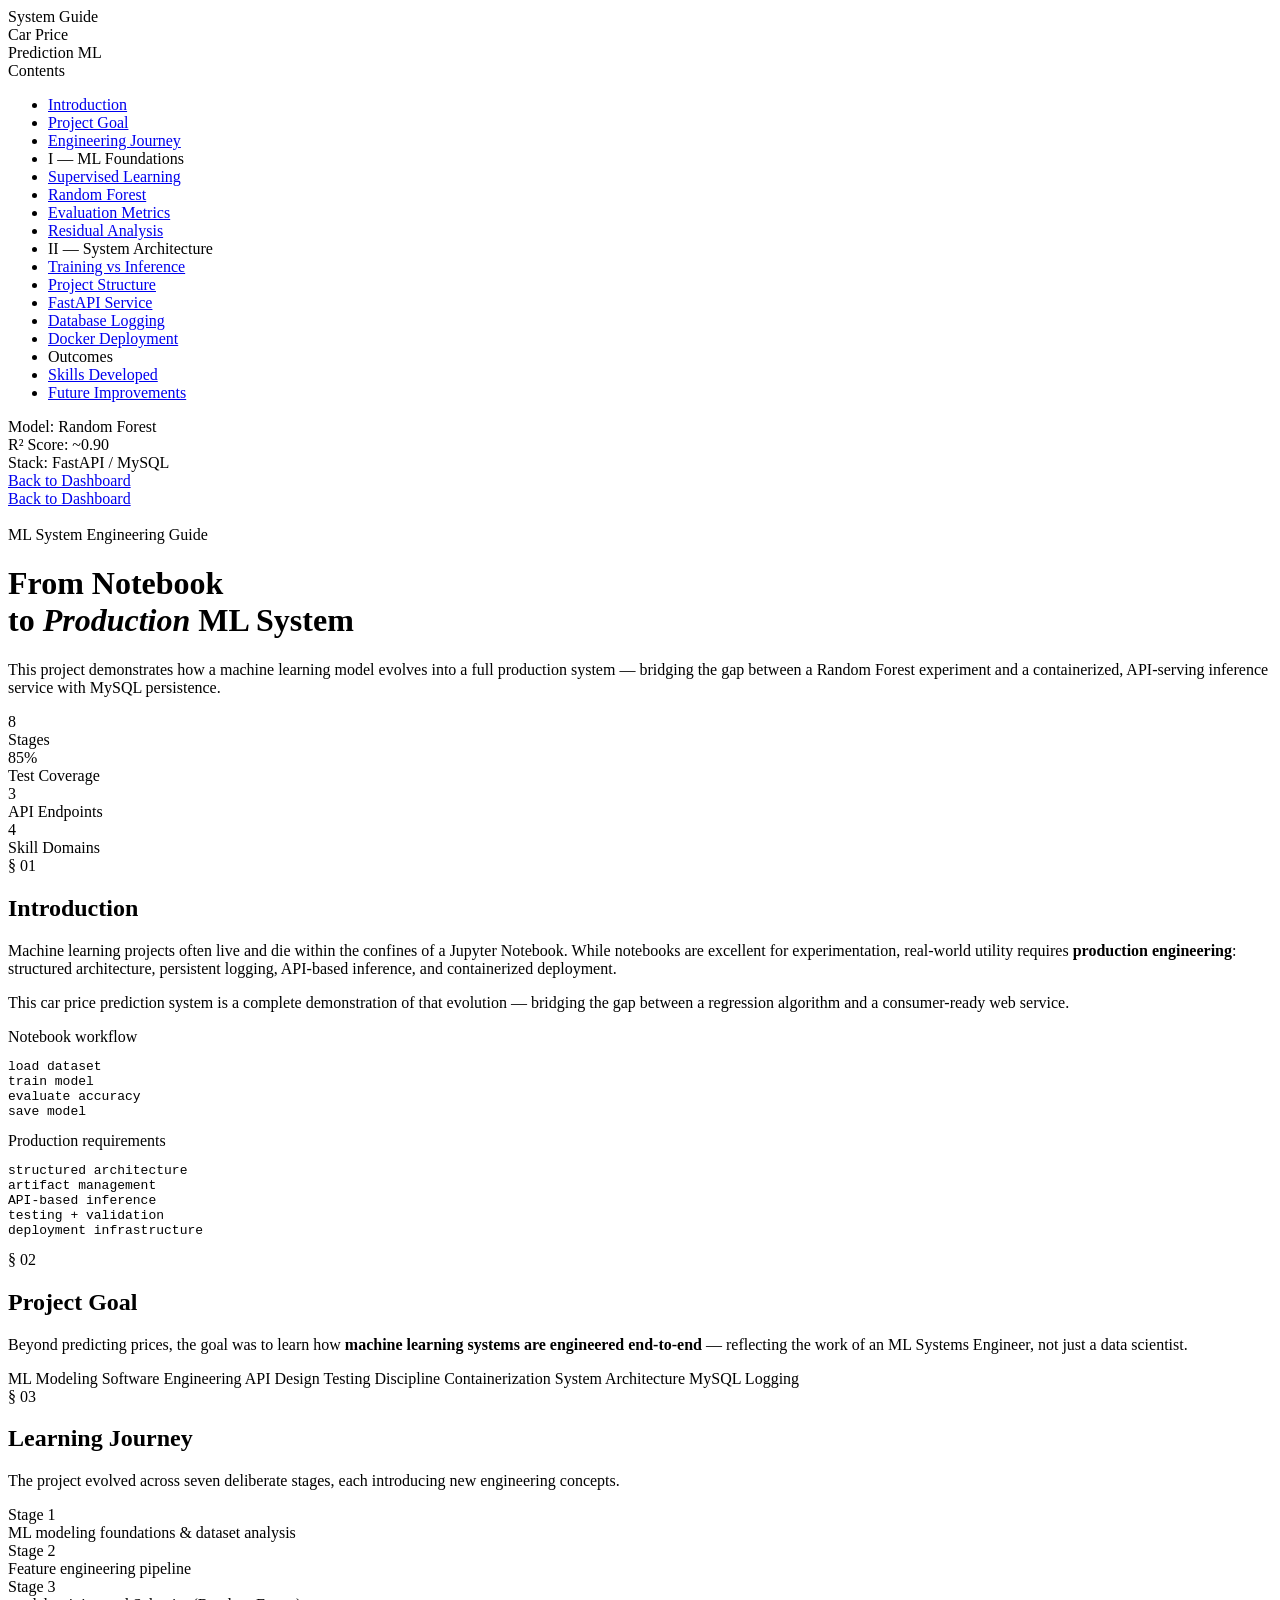
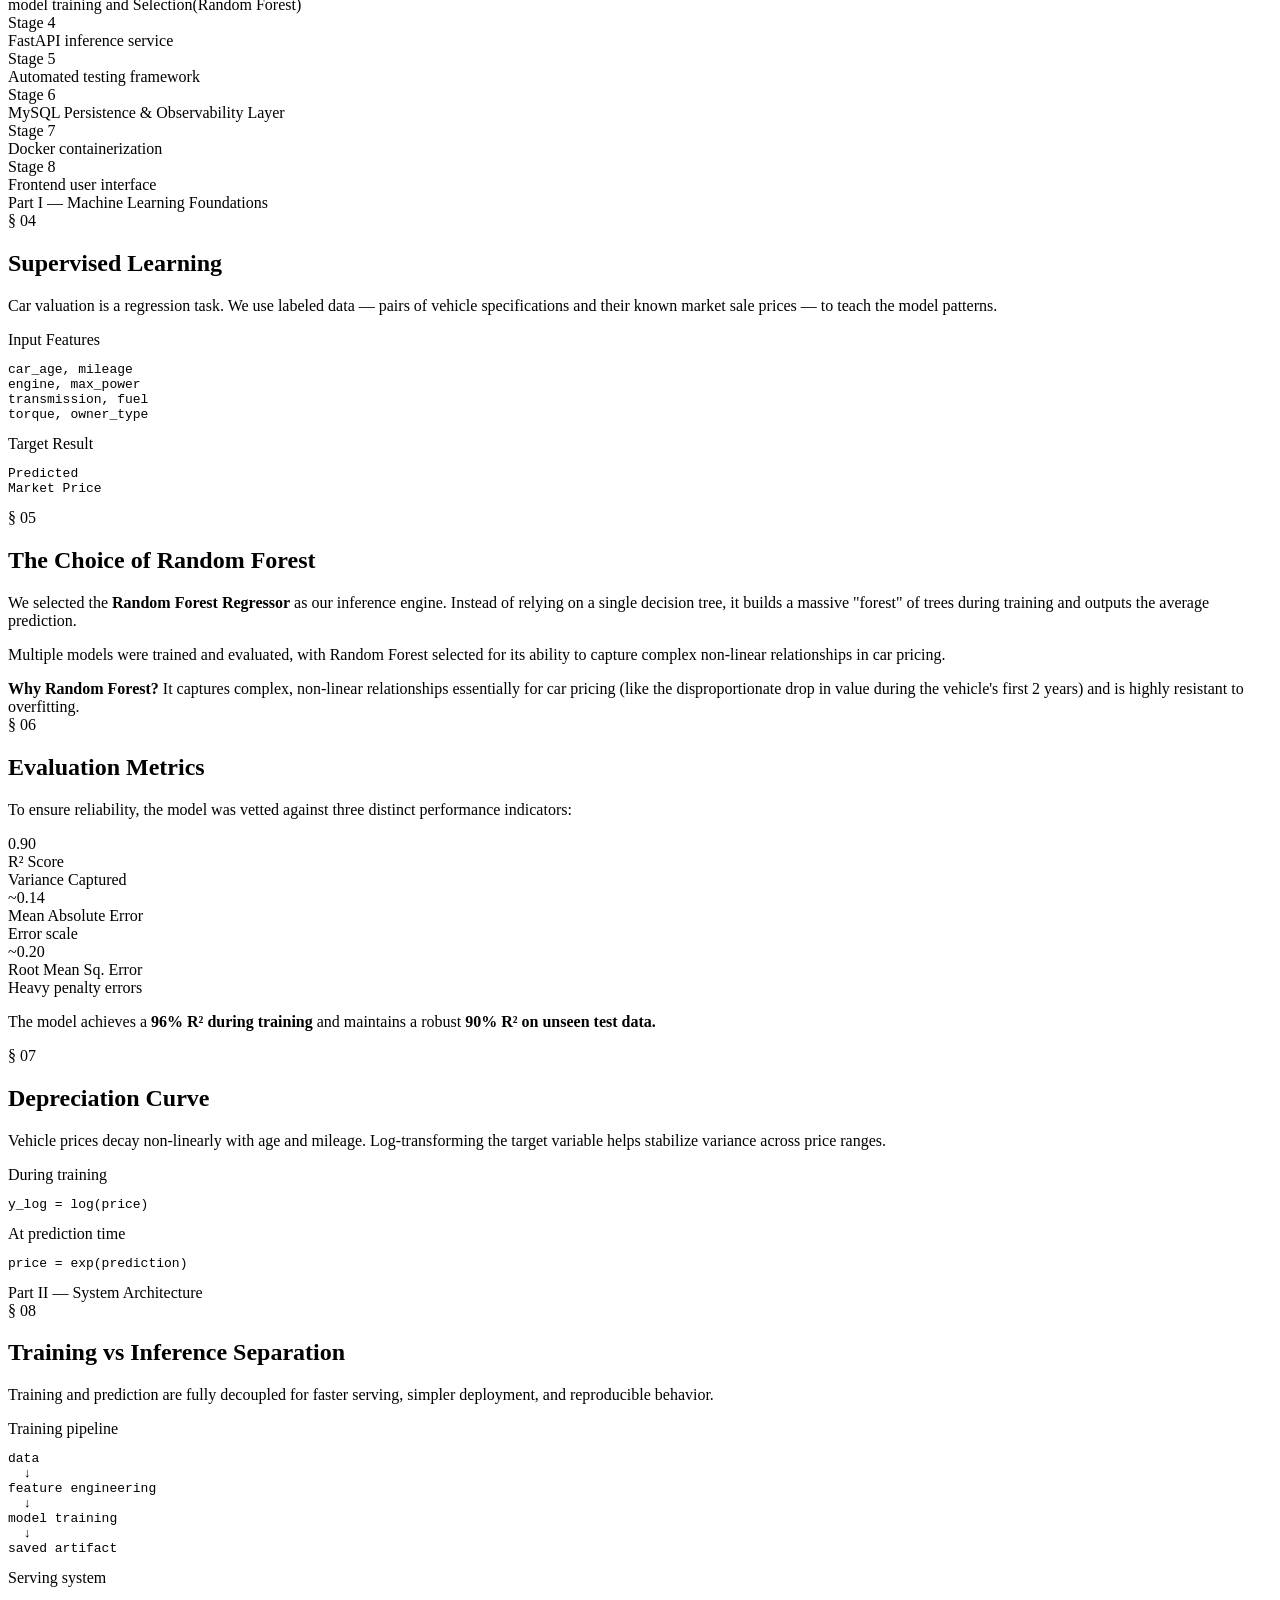
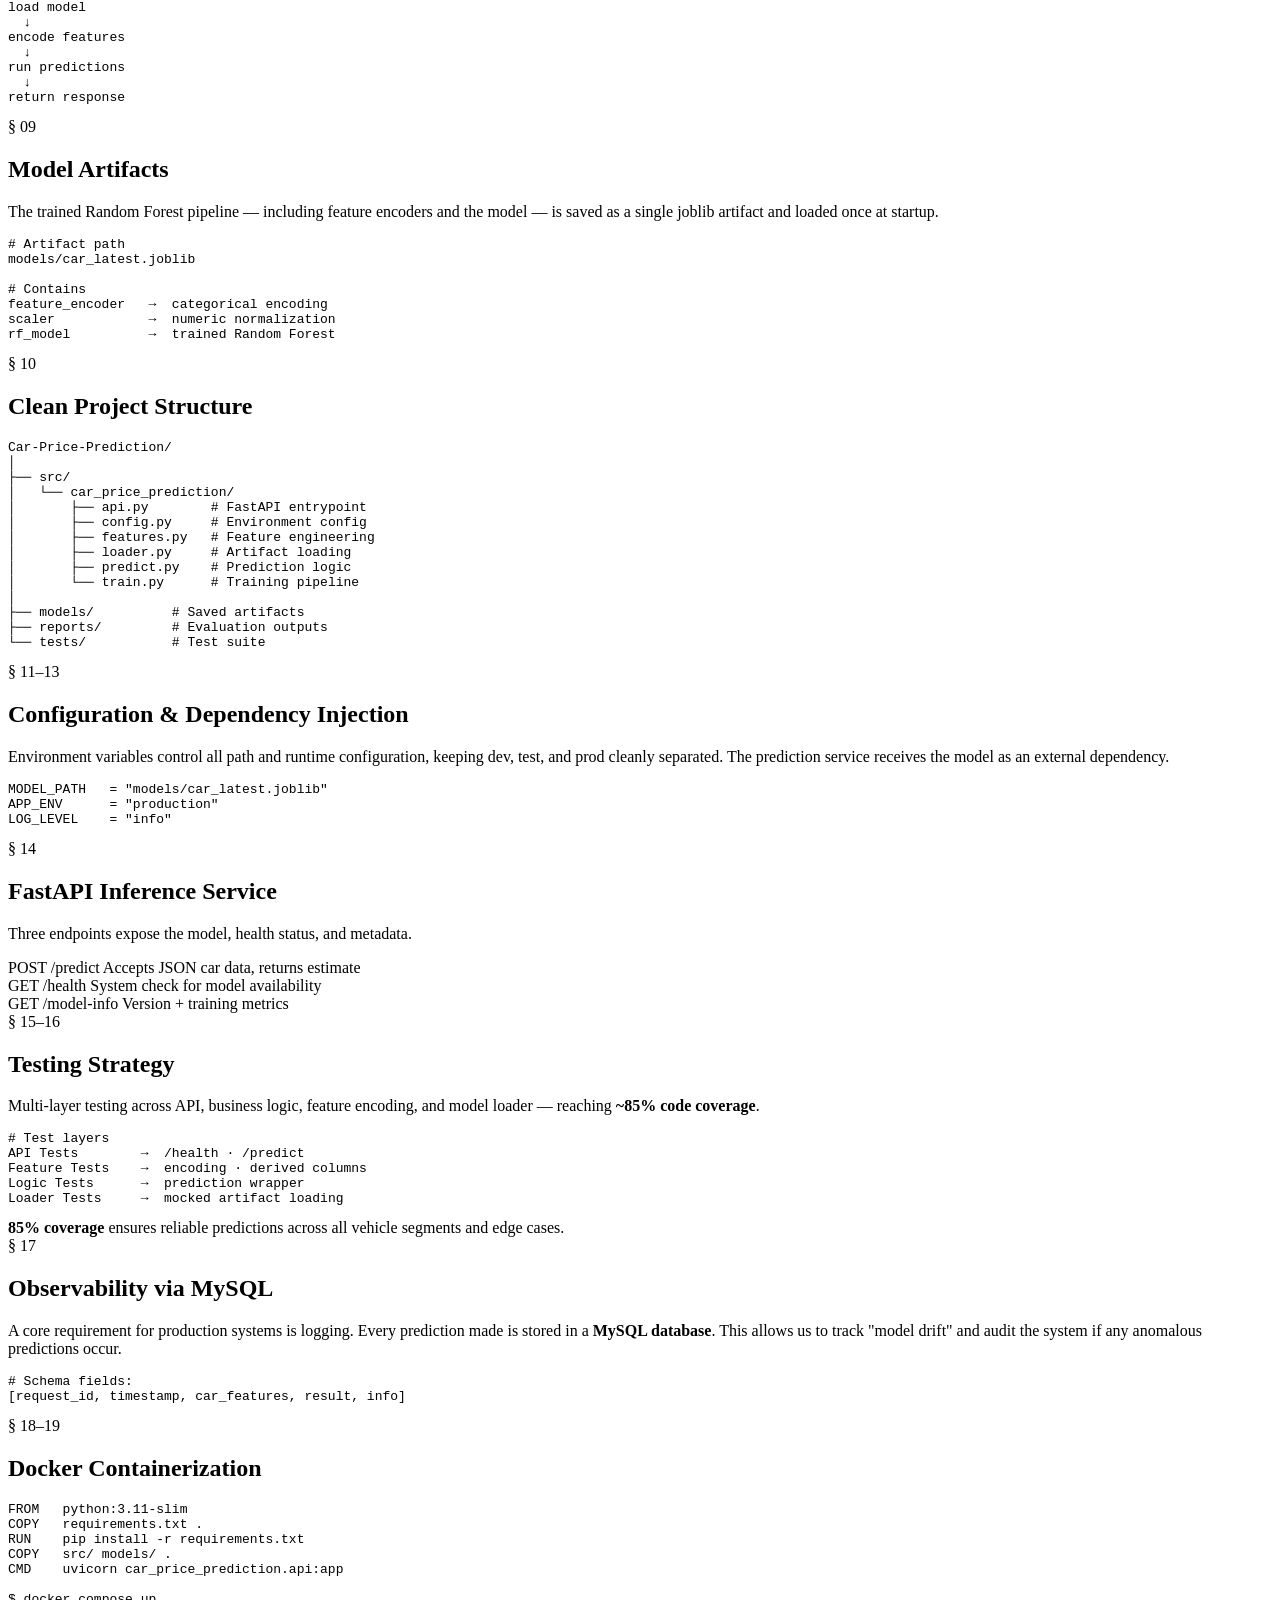
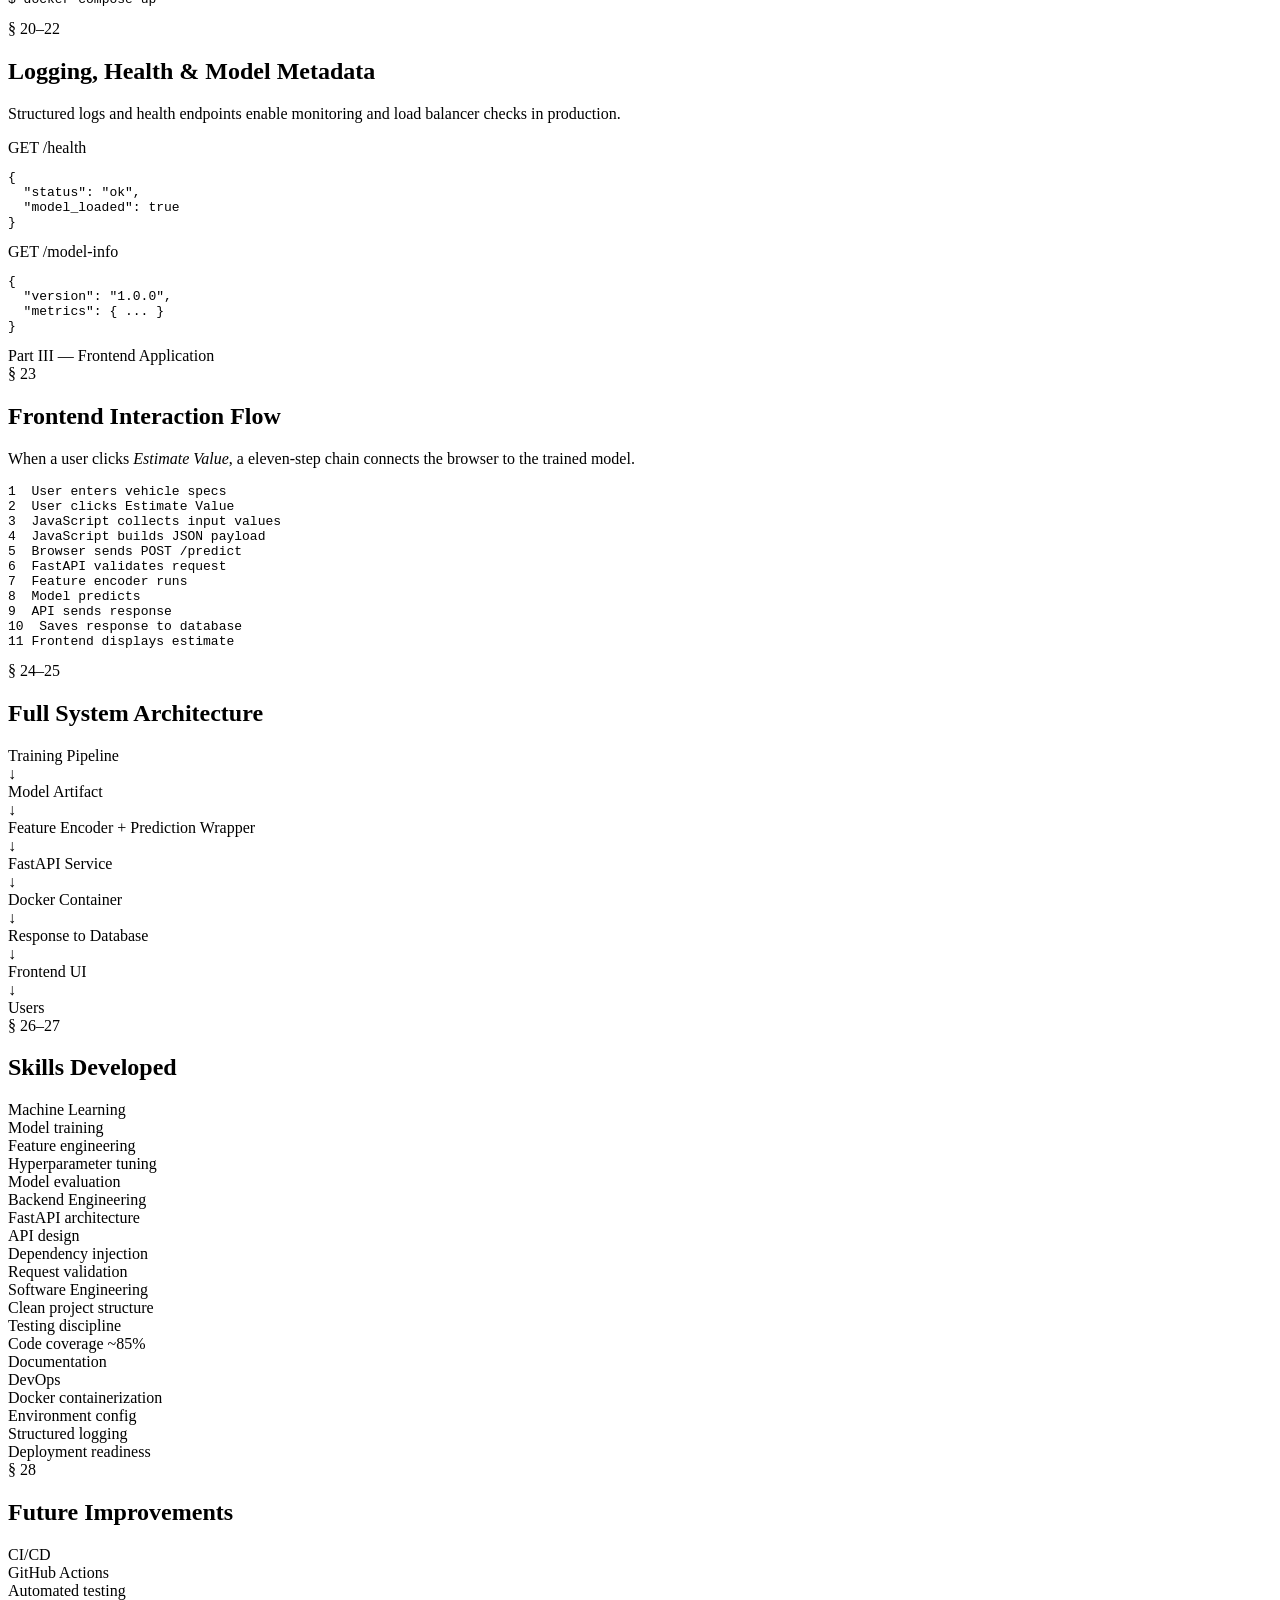
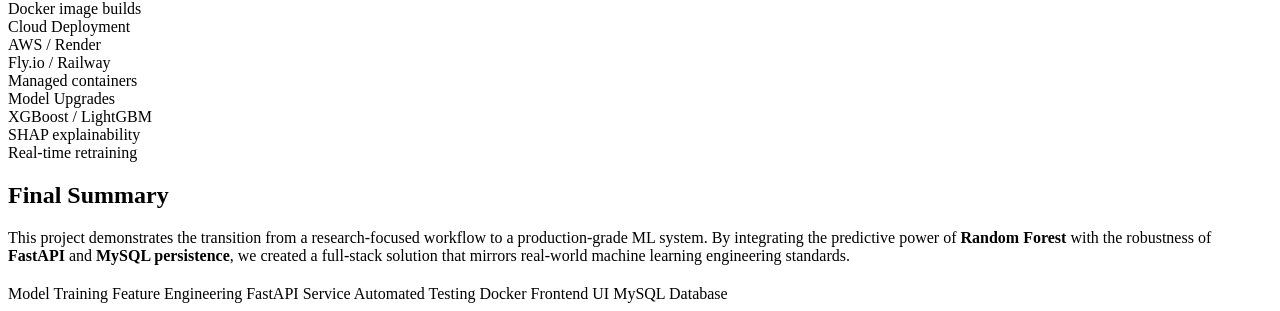
==== src/car_price_prediction/static/car-about.html @ 06eaf5ed "initial commit - production-ready ML system with FastAPI, Docker, and MySQL logging" ====
<!DOCTYPE html>
<html lang="en">

<head>
  <meta charset="UTF-8" />
  <meta name="viewport" content="width=device-width, initial-scale=1.0" />
  <title>About — Car Price Prediction ML System</title>
  <link
    href="https://fonts.googleapis.com/css2?family=Playfair+Display:ital,wght@0,700;0,900;1,700;1,900&family=DM+Mono:wght@400;500&family=Source+Serif+4:ital,wght@0,400;0,600;0,700;1,400&display=swap"
    rel="stylesheet" />
  <link rel="stylesheet" href="/static/car-about.css">
</head>

<body>

  <div class="layout">

    <!-- ── SIDEBAR ── -->
    <aside class="sidebar">
      <div class="sidebar-brand">
        <span class="sidebar-badge">System Guide</span>
        <div class="sidebar-title">Car Price<br>Prediction ML</div>
      </div>

      <nav>
        <div class="toc-label">Contents</div>
        <ul class="toc">
          <li><a href="#intro">Introduction</a></li>
          <li><a href="#goal">Project Goal</a></li>
          <li><a href="#journey">Engineering Journey</a></li>

          <li class="toc-section">
            <div class="toc-section-label">I — ML Foundations</div>
          </li>
          <li><a href="#supervised">Supervised Learning</a></li>
          <li><a href="#algorithm">Random Forest</a></li>
          <li><a href="#metrics">Evaluation Metrics</a></li>
          <li><a href="#residuals">Residual Analysis</a></li>

          <li class="toc-section">
            <div class="toc-section-label">II — System Architecture</div>
          </li>
          <li><a href="#separation">Training vs Inference</a></li>
          <li><a href="#structure">Project Structure</a></li>
          <li><a href="#api">FastAPI Service</a></li>
          <li><a href="#database">Database Logging</a></li>
          <li><a href="#docker">Docker Deployment</a></li>

          <li class="toc-section">
            <div class="toc-section-label">Outcomes</div>
          </li>
          <li><a href="#skills">Skills Developed</a></li>
          <li><a href="#future">Future Improvements</a></li>
        </ul>
      </nav>

      <div class="sidebar-meta">
        Model: <span>Random Forest</span><br>
        R² Score: <span>~0.90</span><br>
        Stack: <span>FastAPI / MySQL</span>
      </div>

      <a class="back-link" href="/">Back to Dashboard</a>
    </aside>

  <!-- ── MAIN ── -->
  <main>

    <!-- Hero -->
    <div class="hero">
      <div><a class="back-link" href="/">Back to Dashboard</a></div><br>
      <div class="hero-eyebrow">ML System Engineering Guide</div>
      <h1 class="hero-h1">
        From Notebook<br>to <em>Production</em> ML System
      </h1>
      <p class="hero-desc">
         This project demonstrates how a machine learning model evolves into a full production system —
          bridging the gap between a Random Forest experiment and a containerized,
          API-serving inference service with MySQL persistence.
      </p>
      <div class="hero-stats">
        <div class="stat"><div class="stat-num">8</div><div class="stat-label">Stages</div></div>
        <div class="stat"><div class="stat-num">85%</div><div class="stat-label">Test Coverage</div></div>
        <div class="stat"><div class="stat-num">3</div><div class="stat-label">API Endpoints</div></div>
        <div class="stat"><div class="stat-num">4</div><div class="stat-label">Skill Domains</div></div>
      </div>
    </div>

    <!-- INTRO -->
    <div class="doc-section" id="intro">
      <div class="section-num">§ 01</div>
      <h2>Introduction</h2>
     <p>
          Machine learning projects often live and die within the confines of a Jupyter Notebook.
          While notebooks are excellent for experimentation, real-world utility requires
          <strong>production engineering</strong>: structured architecture, persistent logging,
          API-based inference, and containerized deployment.
        </p>
        <p>
          This car price prediction system is a complete demonstration of that evolution —
          bridging the gap between a regression algorithm and a consumer-ready web service.
        </p>
      <div class="code-pair">
        <div>
          <div class="code-label">Notebook workflow</div>
          <div class="code-block"><pre>
load dataset
train model
evaluate accuracy
save model</pre></div>
        </div>
        <div>
          <div class="code-label">Production requirements</div>
          <div class="code-block"><pre>
structured architecture
artifact management
API-based inference
testing + validation
deployment infrastructure</pre></div>
        </div>
      </div>
    </div>

    <!-- GOAL -->
    <div class="doc-section" id="goal">
      <div class="section-num">§ 02</div>
      <h2>Project Goal</h2>
      <p>
        Beyond predicting prices, the goal was to learn how
        <strong style="color:var(--navy)">machine learning systems are engineered end-to-end</strong> —
        reflecting the work of an ML Systems Engineer, not just a data scientist.
      </p>
      <div class="pill-list">
        <span class="pill navy">ML Modeling</span>
        <span class="pill forest">Software Engineering</span>
        <span class="pill gold">API Design</span>
        <span class="pill">Testing Discipline</span>
        <span class="pill rust">Containerization</span>
        <span class="pill forest">System Architecture</span>
        <span class="pill gold">MySQL Logging</span>

      </div>
    </div>

    <!-- JOURNEY -->
    <div class="doc-section" id="journey">
      <div class="section-num">§ 03</div>
      <h2>Learning Journey</h2>
      <p>The project evolved across seven deliberate stages, each introducing new engineering concepts.</p>
      <div class="journey">
        <div class="journey-item">
          <div class="journey-line"><div class="journey-dot"></div><div class="journey-connector"></div></div>
          <div class="journey-content"><div class="journey-stage">Stage 1</div><div class="journey-text">ML modeling foundations &amp; dataset analysis</div></div>
        </div>
        <div class="journey-item">
          <div class="journey-line"><div class="journey-dot"></div><div class="journey-connector"></div></div>
          <div class="journey-content"><div class="journey-stage">Stage 2</div><div class="journey-text">Feature engineering pipeline</div></div>
        </div>
        <div class="journey-item">
          <div class="journey-line"><div class="journey-dot"></div><div class="journey-connector"></div></div>
          <div class="journey-content"><div class="journey-stage">Stage 3</div><div class="journey-text">model training and Selection(Random Forest)</div></div>
        </div>
        <div class="journey-item">
          <div class="journey-line"><div class="journey-dot"></div><div class="journey-connector"></div></div>
          <div class="journey-content"><div class="journey-stage">Stage 4</div><div class="journey-text">FastAPI inference service</div></div>
        </div>
        <div class="journey-item">
          <div class="journey-line"><div class="journey-dot"></div><div class="journey-connector"></div></div>
          <div class="journey-content"><div class="journey-stage">Stage 5</div><div class="journey-text">Automated testing framework</div></div>
        </div>
        <div class="journey-item">
          <div class="journey-line"><div class="journey-dot"></div><div class="journey-connector"></div></div>
          <div class="journey-content"><div class="journey-stage">Stage 6</div><div class="journey-text">MySQL Persistence & Observability Layer</div></div>
        </div>
        <div class="journey-item">
          <div class="journey-line"><div class="journey-dot"></div><div class="journey-connector"></div></div>
          <div class="journey-content"><div class="journey-stage">Stage 7</div><div class="journey-text">Docker containerization</div></div>
        </div>
        <div class="journey-item">
          <div class="journey-line"><div class="journey-dot"></div></div>
          <div class="journey-content"><div class="journey-stage">Stage 8</div><div class="journey-text">Frontend user interface</div></div>
        </div>
      </div>
    </div>

    <!-- PART I -->
    <div class="part-divider">
      <div class="part-divider-line"></div>
      <div class="part-divider-text">Part I — Machine Learning Foundations</div>
      <div class="part-divider-line"></div>
    </div>

      <!-- SUPERVISED LEARNING -->
      <div class="doc-section" id="supervised">
        <div class="section-num">§ 04</div>
        <h2>Supervised Learning</h2>
        <p>
          Car valuation is a regression task. We use labeled data — pairs of vehicle
          specifications and their known market sale prices — to teach the model patterns.
        </p>
        <div class="code-pair">
          <div>
            <div class="code-label">Input Features</div>
            <div class="code-block">
              <pre>car_age, mileage
engine, max_power
transmission, fuel
torque, owner_type</pre>
            </div>
          </div>
          <div>
            <div class="code-label">Target Result</div>
            <div class="code-block">
              <pre>
Predicted
Market Price</pre>
            </div>
          </div>
        </div>
      </div>

    <!-- ALGORITHM -->
      <div class="doc-section" id="algorithm">
        <div class="section-num">§ 05</div>
        <h2>The Choice of Random Forest</h2>
        <p>
          We selected the <strong>Random Forest Regressor</strong> as our inference engine.
          Instead of relying on a single decision tree, it builds a massive "forest" of trees
          during training and outputs the average prediction.
        </p>
         <p>
        Multiple models were trained and evaluated, with Random Forest selected for its ability
        to capture complex non-linear relationships in car pricing.
      </p>
        <div class="callout">
          <strong>Why Random Forest?</strong> It captures complex, non-linear relationships essentially
          for car pricing (like the disproportionate drop in value during the vehicle's first 2 years)
          and is highly resistant to overfitting.
        </div>
      </div>

 
    

     <!-- EVALUATION METRICS -->
      <div class="doc-section" id="metrics">
        <div class="section-num">§ 06</div>
        <h2>Evaluation Metrics</h2>
        <p>To ensure reliability, the model was vetted against three distinct performance indicators:</p>
        <div class="metric-row">
          <div class="metric-card">
            <div class="metric-card-val">0.90</div>
            <div class="metric-card-label">R² Score<br><span style="color:var(--faint)">Variance Captured</span></div>
          </div>
          <div class="metric-card">
            <div class="metric-card-val">~0.14 </div>
            <div class="metric-card-label">Mean Absolute Error<br><span style="color:var(--faint)">Error scale</span>
            </div>
          </div>
          <div class="metric-card">
            <div class="metric-card-val">~0.20 </div>
            <div class="metric-card-label">Root Mean Sq. Error<br><span style="color:var(--faint)">Heavy penalty
                errors</span></div>
          </div>
        </div>
        <p>The model achieves a <strong>96% R² during training</strong> and maintains a robust <strong>90% R² on unseen
            test data.</strong></p>
      </div>


    <!-- DEPRECIATION -->
    <div class="doc-section" id="depreciation">
      <div class="section-num">§ 07</div>
      <h2>Depreciation Curve</h2>
      <p>Vehicle prices decay non-linearly with age and mileage. Log-transforming the target variable helps stabilize variance across price ranges.</p>
      <div class="code-pair">
        <div>
          <div class="code-label">During training</div>
          <div class="code-block"><pre>y_log = log(price)</pre></div>
        </div>
        <div>
          <div class="code-label">At prediction time</div>
          <div class="code-block"><pre>price = exp(prediction)</pre></div>
        </div>
      </div>
    </div>



    <!-- PART II -->
    <div class="part-divider">
      <div class="part-divider-line"></div>
      <div class="part-divider-text">Part II — System Architecture</div>
      <div class="part-divider-line"></div>
    </div>

    <!-- SEPARATION -->
    <div class="doc-section" id="separation">
      <div class="section-num">§ 08</div>
      <h2>Training vs Inference Separation</h2>
      <p>Training and prediction are fully decoupled for faster serving, simpler deployment, and reproducible behavior.</p>
      <div class="code-pair">
        <div>
          <div class="code-label">Training pipeline</div>
          <div class="code-block"><pre>data
  ↓
feature engineering
  ↓
model training
  ↓
saved artifact</pre></div>
        </div>
        <div>
          <div class="code-label">Serving system</div>
          <div class="code-block"><pre>load model
  ↓
encode features
  ↓
run predictions
  ↓
return response</pre></div>
        </div>
      </div>
    </div>

    <!-- ARTIFACTS -->
    <div class="doc-section" id="artifacts">
      <div class="section-num">§ 09</div>
      <h2>Model Artifacts</h2>
      <p>The trained Random Forest pipeline — including feature encoders and the model — is saved as a single joblib artifact and loaded once at startup.</p>
      <div class="code-block"><pre>
<span class="c-cmt"># Artifact path</span>
<span class="c-str">models/car_latest.joblib</span>

<span class="c-cmt"># Contains</span>
<span class="c-val">feature_encoder</span>   →  categorical encoding
<span class="c-val">scaler</span>            →  numeric normalization
<span class="c-val">rf_model</span>          →  trained Random Forest</pre></div>
    </div>

    <!-- STRUCTURE -->
    <div class="doc-section" id="structure">
      <div class="section-num">§ 10</div>
      <h2>Clean Project Structure</h2>
      <div class="code-block"><pre>
<span class="c-str">Car-Price-Prediction/</span>
│
├── <span class="c-key">src/</span>
│   └── <span class="c-key">car_price_prediction/</span>
│       ├── <span class="c-val">api.py</span>        <span class="c-cmt"># FastAPI entrypoint</span>
│       ├── <span class="c-val">config.py</span>     <span class="c-cmt"># Environment config</span>
│       ├── <span class="c-val">features.py</span>   <span class="c-cmt"># Feature engineering</span>
│       ├── <span class="c-val">loader.py</span>     <span class="c-cmt"># Artifact loading</span>
│       ├── <span class="c-val">predict.py</span>    <span class="c-cmt"># Prediction logic</span>
│       └── <span class="c-val">train.py</span>      <span class="c-cmt"># Training pipeline</span>
│
├── <span class="c-key">models/</span>          <span class="c-cmt"># Saved artifacts</span>
├── <span class="c-key">reports/</span>         <span class="c-cmt"># Evaluation outputs</span>
└── <span class="c-key">tests/</span>           <span class="c-cmt"># Test suite</span></pre></div>
    </div>

    <!-- CONFIG -->
    <div class="doc-section" id="config">
      <div class="section-num">§ 11–13</div>
      <h2>Configuration & Dependency Injection</h2>
      <p>Environment variables control all path and runtime configuration, keeping dev, test, and prod cleanly separated. The prediction service receives the model as an external dependency.</p>
      <div class="code-block"><pre>
<span class="c-key">MODEL_PATH</span>   <span class="c-sym">=</span> <span class="c-str">"models/car_latest.joblib"</span>
<span class="c-key">APP_ENV</span>      <span class="c-sym">=</span> <span class="c-str">"production"</span>
<span class="c-key">LOG_LEVEL</span>    <span class="c-sym">=</span> <span class="c-str">"info"</span></pre></div>
    </div>

     <!-- API SERVICE -->
      <div class="doc-section" id="api">
        <div class="section-num">§ 14</div>
        <h2>FastAPI Inference Service</h2>
        <p>Three endpoints expose the model, health status, and metadata.</p>
        <div class="endpoint-list">
          <div class="endpoint">
            <span class="method post">POST</span>
            <span class="endpoint-path">/predict</span>
            <span class="endpoint-desc">Accepts JSON car data, returns estimate</span>
          </div>
          <div class="endpoint">
            <span class="method get">GET</span>
            <span class="endpoint-path">/health</span>
            <span class="endpoint-desc">System check for model availability</span>
          </div>
          <div class="endpoint">
            <span class="method get">GET</span>
            <span class="endpoint-path">/model-info</span>
            <span class="endpoint-desc">Version + training metrics</span>
          </div>
        </div>
      </div>

    <!-- TESTING -->
    <div class="doc-section" id="testing">
      <div class="section-num">§ 15–16</div>
      <h2>Testing Strategy</h2>
      <p>Multi-layer testing across API, business logic, feature encoding, and model loader — reaching <strong style="color:var(--navy)">~85% code coverage</strong>.</p>
      <div class="code-block"><pre>
<span class="c-cmt"># Test layers</span>
<span class="c-val">API Tests</span>        <span class="c-sym">→</span>  /health · /predict
<span class="c-val">Feature Tests</span>    <span class="c-sym">→</span>  encoding · derived columns
<span class="c-val">Logic Tests</span>      <span class="c-sym">→</span>  prediction wrapper
<span class="c-val">Loader Tests</span>     <span class="c-sym">→</span>  mocked artifact loading</pre></div>
      <div class="callout">
        <strong>85% coverage</strong> ensures reliable predictions across all vehicle segments and edge cases.
      </div>
    </div>

    <!-- DATABASE LOGGING -->
      <div class="doc-section" id="database">
        <div class="section-num">§ 17</div>
        <h2>Observability via MySQL</h2>
        <p>
          A core requirement for production systems is logging. Every prediction made
          is stored in a <strong>MySQL database</strong>. This allows us to track
          "model drift" and audit the system if any anomalous predictions occur.
        </p>
        <div class="code-block">
          <pre>
<span class="c-cmt"># Schema fields:</span>
[request_id, timestamp, car_features, result, info]</pre>
        </div>
      </div>

    <!-- DOCKER -->
    <div class="doc-section" id="docker">
      <div class="section-num">§ 18–19</div>
      <h2>Docker Containerization</h2>
      <div class="code-block"><pre>
<span class="c-key">FROM</span>   python:3.11-slim
<span class="c-key">COPY</span>   requirements.txt .
<span class="c-key">RUN</span>    pip install -r requirements.txt
<span class="c-key">COPY</span>   src/ models/ .
<span class="c-key">CMD</span>    uvicorn car_price_prediction.api:app

<span class="c-key">$</span> docker compose up</pre></div>
    </div>

    <!-- HEALTH -->
    <div class="doc-section" id="health">
      <div class="section-num">§ 20–22</div>
      <h2>Logging, Health & Model Metadata</h2>
      <p>Structured logs and health endpoints enable monitoring and load balancer checks in production.</p>
      <div class="code-pair">
        <div>
          <div class="code-label">GET /health</div>
          <div class="code-block"><pre>
{
  "status": "ok",
  "model_loaded": true
}</pre></div>
        </div>
        <div>
          <div class="code-label">GET /model-info</div>
          <div class="code-block"><pre>
{
  "version": "1.0.0",
  "metrics": { ... }
}</pre></div>
        </div>
      </div>
    </div>

    <!-- PART III -->
    <div class="part-divider">
      <div class="part-divider-line"></div>
      <div class="part-divider-text">Part III — Frontend Application</div>
      <div class="part-divider-line"></div>
    </div>

    <!-- FRONTEND -->
    <div class="doc-section" id="frontend">
      <div class="section-num">§ 23</div>
      <h2>Frontend Interaction Flow</h2>
      <p>When a user clicks <em style="color:var(--navy)">Estimate Value</em>, a eleven-step chain connects the browser to the trained model.</p>
      <div class="code-block"><pre>
<span class="c-sym">1</span>  User enters vehicle specs
<span class="c-sym">2</span>  User clicks Estimate Value
<span class="c-sym">3</span>  JavaScript collects input values
<span class="c-sym">4</span>  JavaScript builds JSON payload
<span class="c-sym">5</span>  Browser sends <span class="c-key">POST</span> /predict
<span class="c-sym">6</span>  FastAPI validates request
<span class="c-sym">7</span>  Feature encoder runs
<span class="c-sym">8</span>  Model predicts
<span class="c-sym">9</span>  API sends response
<span class="c-sym">10</span>  Saves response to database
<span class="c-sym">11</span> Frontend displays estimate</pre></div>
    </div>

    <!-- FULL ARCH -->
    <div class="doc-section" id="fullarch">
      <div class="section-num">§ 24–25</div>
      <h2>Full System Architecture</h2>
      <div class="arch-flow">
        <div class="arch-node"><div class="arch-box highlight">Training Pipeline</div></div>
        <div class="arch-arrow">↓</div>
        <div class="arch-node"><div class="arch-box">Model Artifact</div></div>
        <div class="arch-arrow">↓</div>
        <div class="arch-node"><div class="arch-box">Feature Encoder + Prediction Wrapper</div></div>
        <div class="arch-arrow">↓</div>
        <div class="arch-node"><div class="arch-box">FastAPI Service</div></div>
        <div class="arch-arrow">↓</div>
        <div class="arch-node"><div class="arch-box">Docker Container</div></div>
        <div class="arch-arrow">↓</div>
        <div class="arch-node"><div class="arch-box">Response to Database </div></div>
        <div class="arch-arrow">↓</div>
        <div class="arch-node"><div class="arch-box">Frontend UI</div></div>
        <div class="arch-arrow">↓</div>
        <div class="arch-node"><div class="arch-box highlight">Users</div></div>
      </div>
    </div>

    <!-- SKILLS -->
    <div class="doc-section" id="skills">
      <div class="section-num">§ 26–27</div>
      <h2>Skills Developed</h2>
      <div class="skills-grid">
        <div class="skill-card">
          <div class="skill-card-title">Machine Learning</div>
          <div class="skill-item">Model training</div>
          <div class="skill-item">Feature engineering</div>
          <div class="skill-item">Hyperparameter tuning</div>
          <div class="skill-item">Model evaluation</div>
        </div>
        <div class="skill-card">
          <div class="skill-card-title">Backend Engineering</div>
          <div class="skill-item">FastAPI architecture</div>
          <div class="skill-item">API design</div>
          <div class="skill-item">Dependency injection</div>
          <div class="skill-item">Request validation</div>
        </div>
        <div class="skill-card">
          <div class="skill-card-title">Software Engineering</div>
          <div class="skill-item">Clean project structure</div>
          <div class="skill-item">Testing discipline</div>
          <div class="skill-item">Code coverage ~85%</div>
          <div class="skill-item">Documentation</div>
        </div>
        <div class="skill-card">
          <div class="skill-card-title">DevOps</div>
          <div class="skill-item">Docker containerization</div>
          <div class="skill-item">Environment config</div>
          <div class="skill-item">Structured logging</div>
          <div class="skill-item">Deployment readiness</div>
        </div>
      </div>

    </div>

    <!-- FUTURE -->
    <div class="doc-section" id="future">
      <div class="section-num">§ 28</div>
      <h2>Future Improvements</h2>
      <div class="future-grid">
        <div class="future-card">
          <div class="future-card-title">CI/CD</div>
          <div class="future-item">GitHub Actions<br>Automated testing<br>Docker image builds</div>
        </div>
        <div class="future-card">
          <div class="future-card-title">Cloud Deployment</div>
          <div class="future-item">AWS / Render<br>Fly.io / Railway<br>Managed containers</div>
        </div>
        <div class="future-card">
          <div class="future-card-title">Model Upgrades</div>
          <div class="future-item">XGBoost / LightGBM<br>SHAP explainability<br>Real-time retraining</div>
        </div>
      </div>
    </div>

    <!-- SUMMARY -->
    <div class="doc-section summary-box">
      <h2>Final Summary</h2>
      <p>
        This project demonstrates the transition from a research-focused workflow
          to a production-grade ML system. By integrating the predictive power
          of <strong>Random Forest</strong> with the robustness of <strong>FastAPI</strong>
          and <strong>MySQL persistence</strong>, we created a full-stack solution
          that mirrors real-world machine learning engineering standards.
      </p>
      <div class="pill-list" style="margin-top:20px">
        <span class="pill navy">Model Training</span>
        <span class="pill forest">Feature Engineering</span>
        <span class="pill gold">FastAPI Service</span>
        <span class="pill">Automated Testing</span>
        <span class="pill rust">Docker</span>
        <span class="pill forest">Frontend UI</span>
        <span class="pill gold">MySQL Database</span>
      </div>
    </div>

  </main>


  </div>

  <script>
    const observer = new IntersectionObserver((entries) => {
      entries.forEach(e => { if (e.isIntersecting) e.target.classList.add('visible'); });
    }, { threshold: 0.08 });
    document.querySelectorAll('.doc-section').forEach(el => observer.observe(el));

    const sections = document.querySelectorAll('.doc-section[id]');
    const links = document.querySelectorAll('.toc a');
    const tocObserver = new IntersectionObserver((entries) => {
      entries.forEach(entry => {
        if (entry.isIntersecting) {
          links.forEach(l => l.classList.remove('active'));
          const active = document.querySelector(`.toc a[href="#${entry.target.id}"]`);
          if (active) active.classList.add('active');
        }
      });
    }, { rootMargin: '-20% 0px -70% 0px' });
    sections.forEach(s => tocObserver.observe(s));
  </script>
</body>

</html>
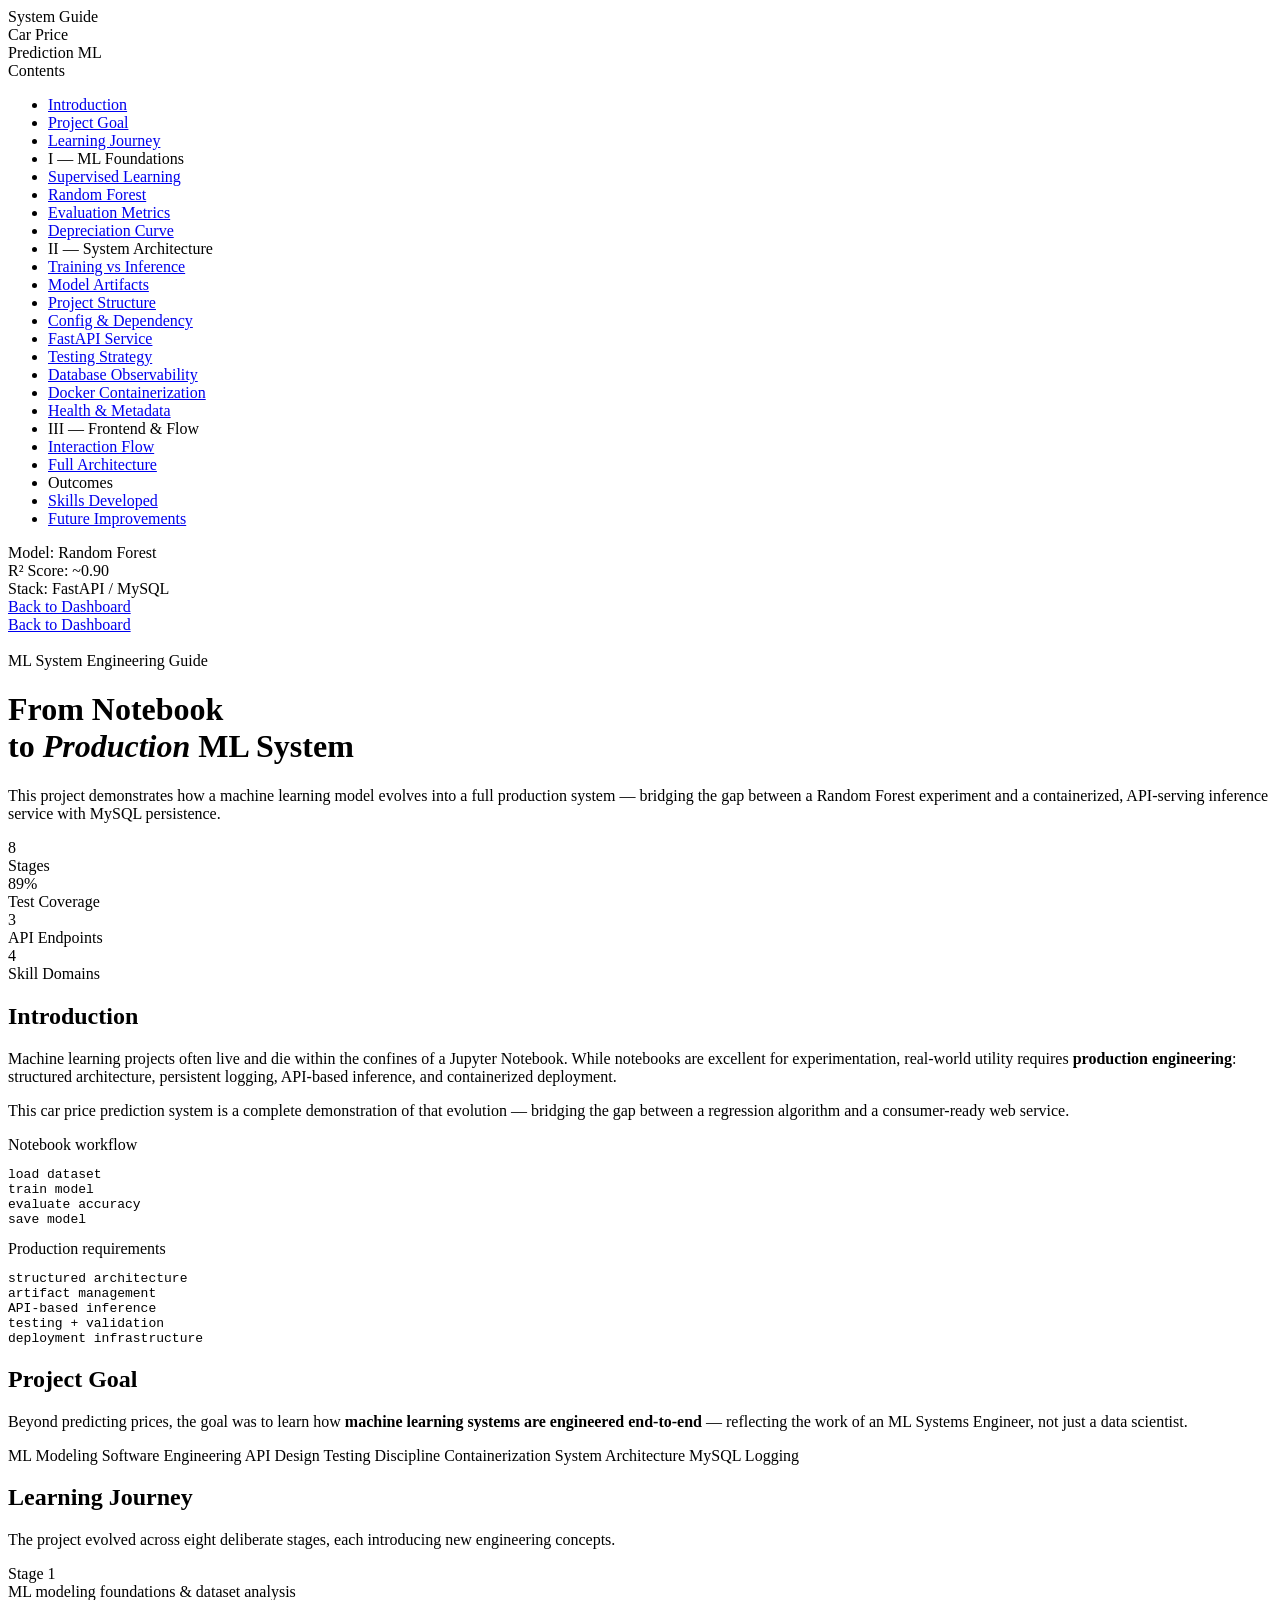
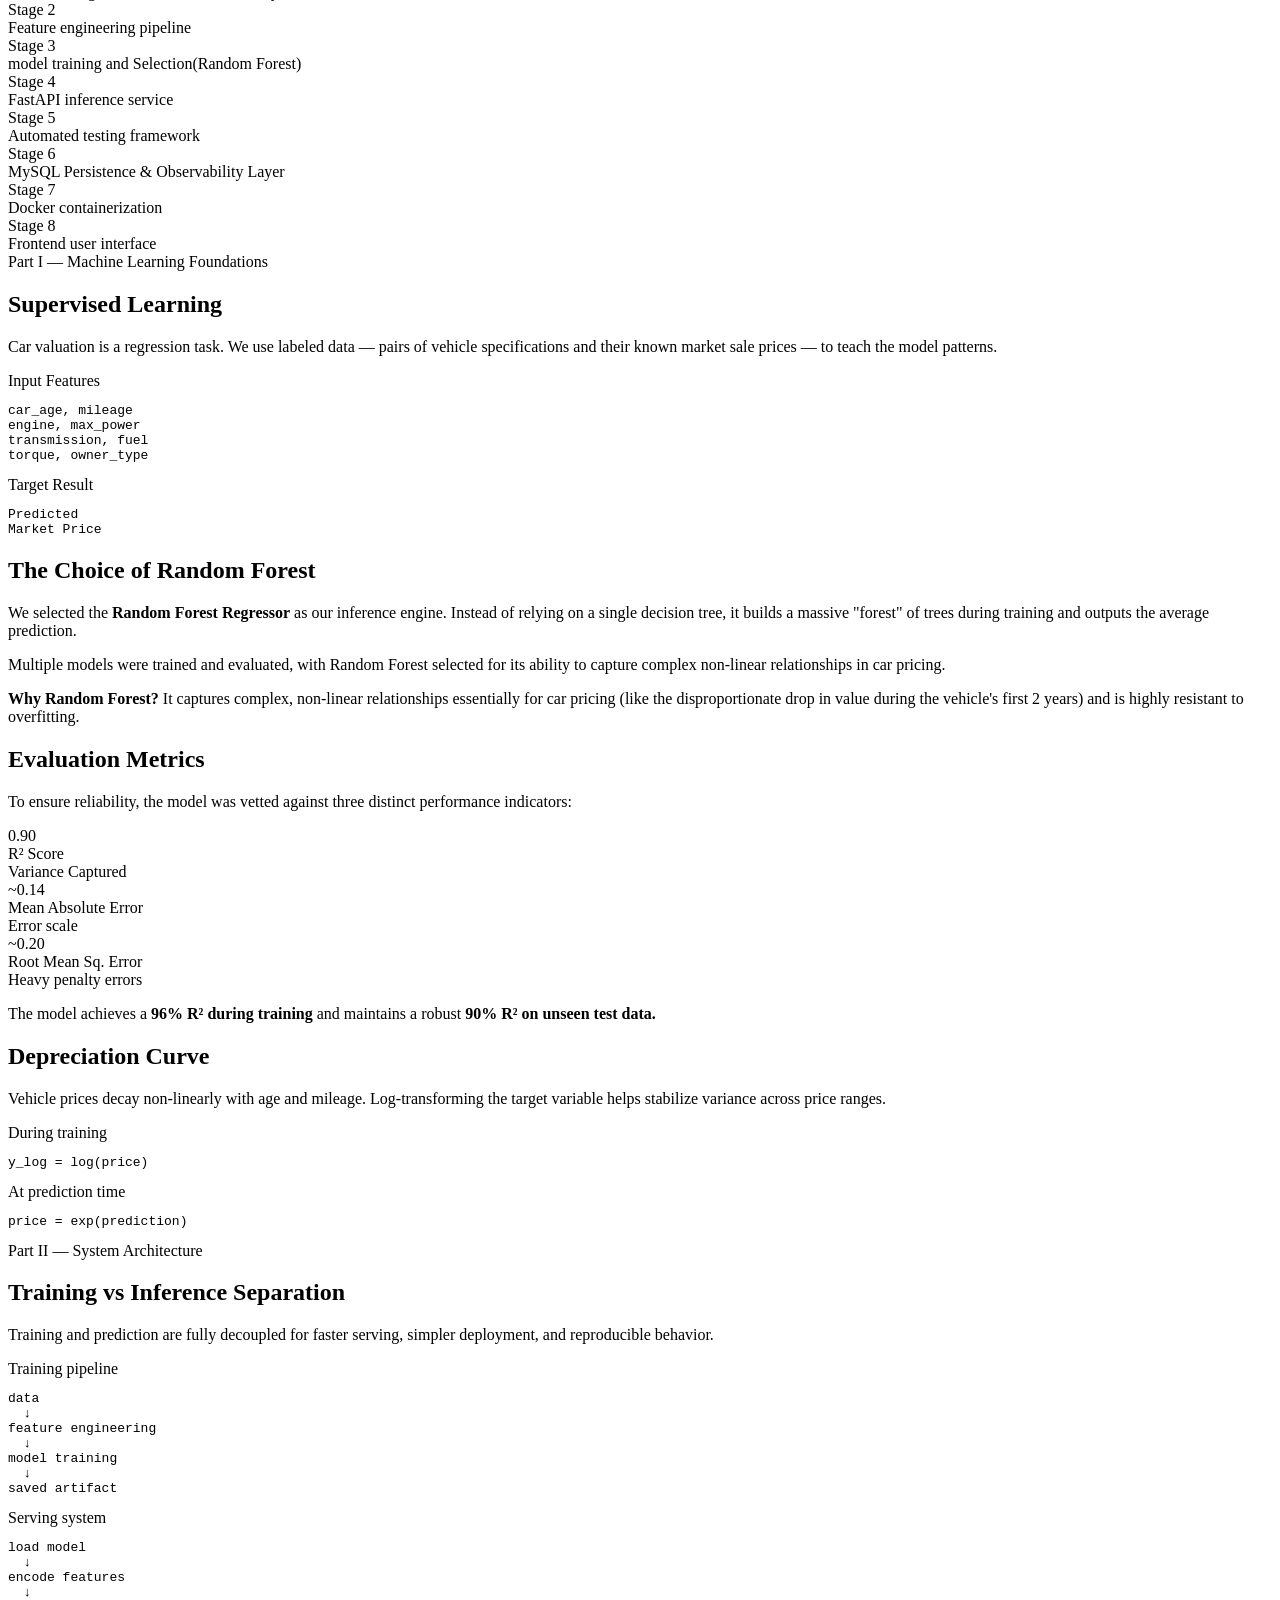
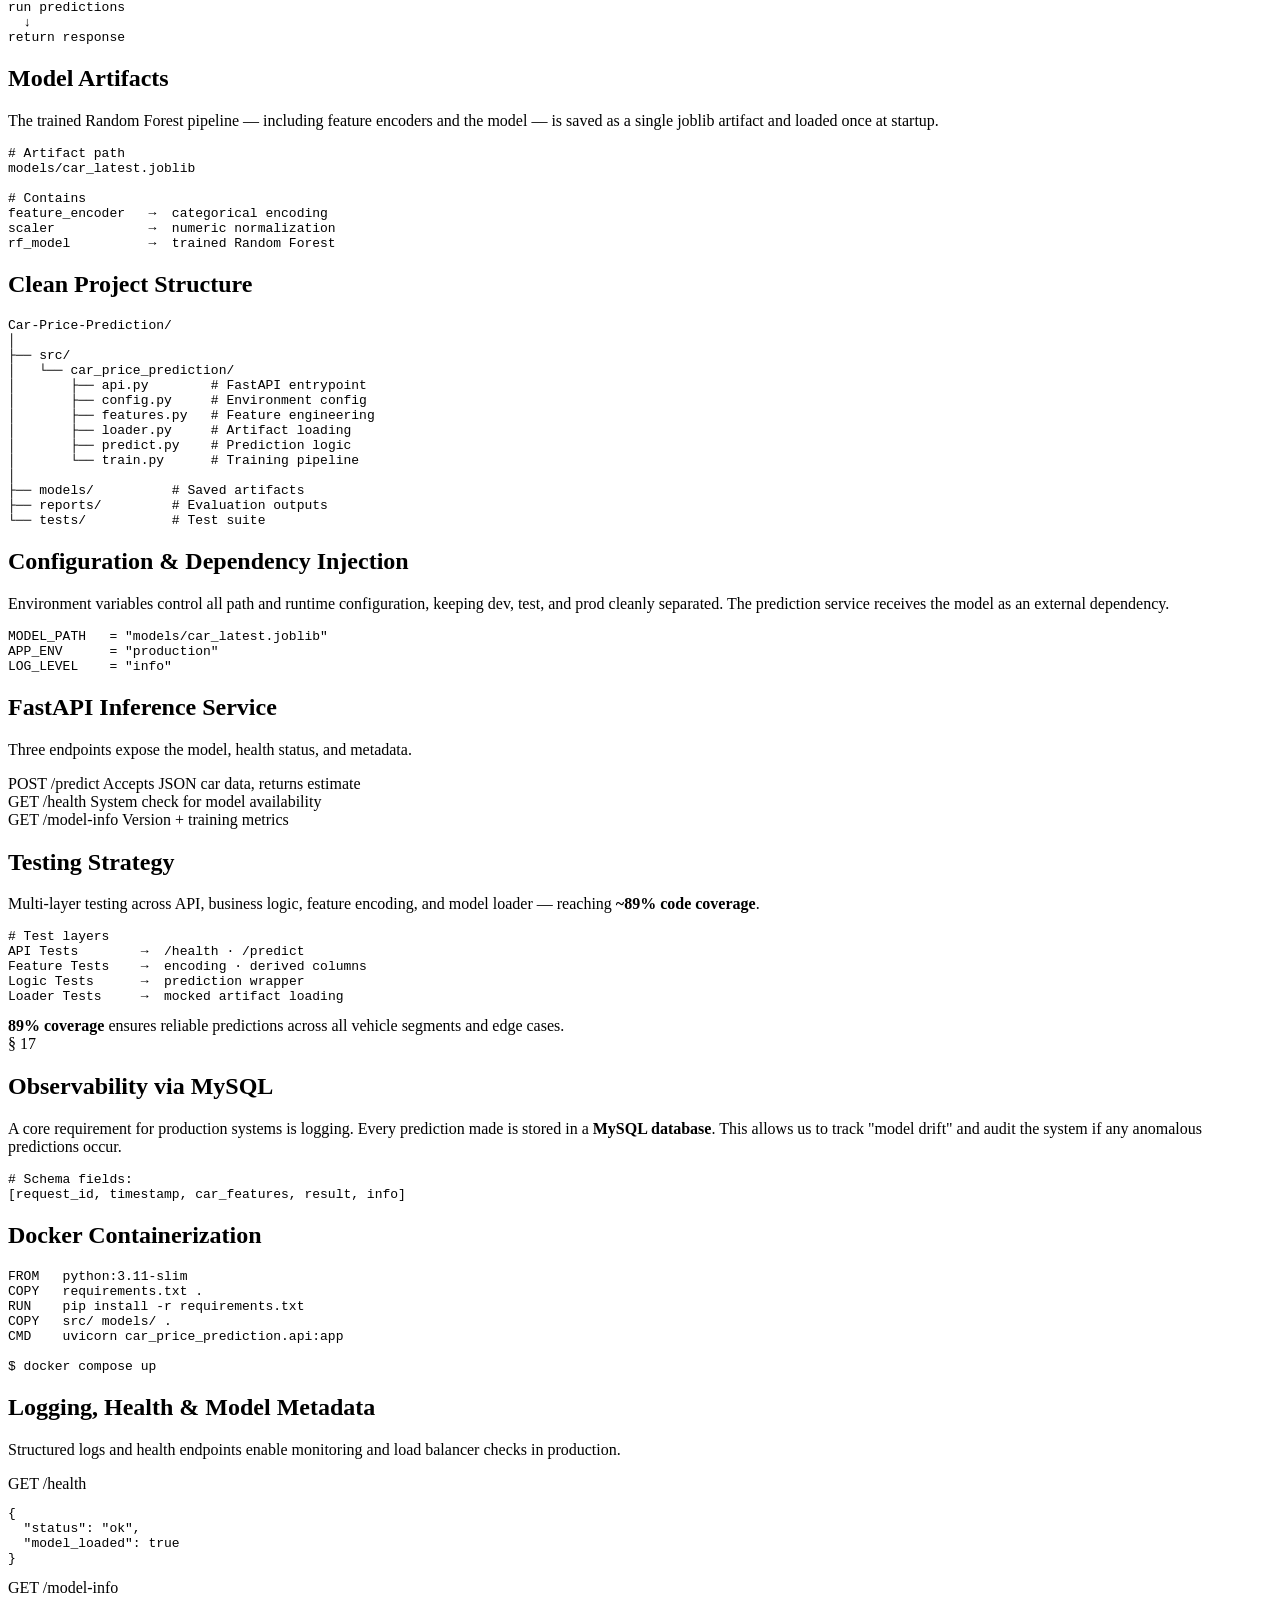
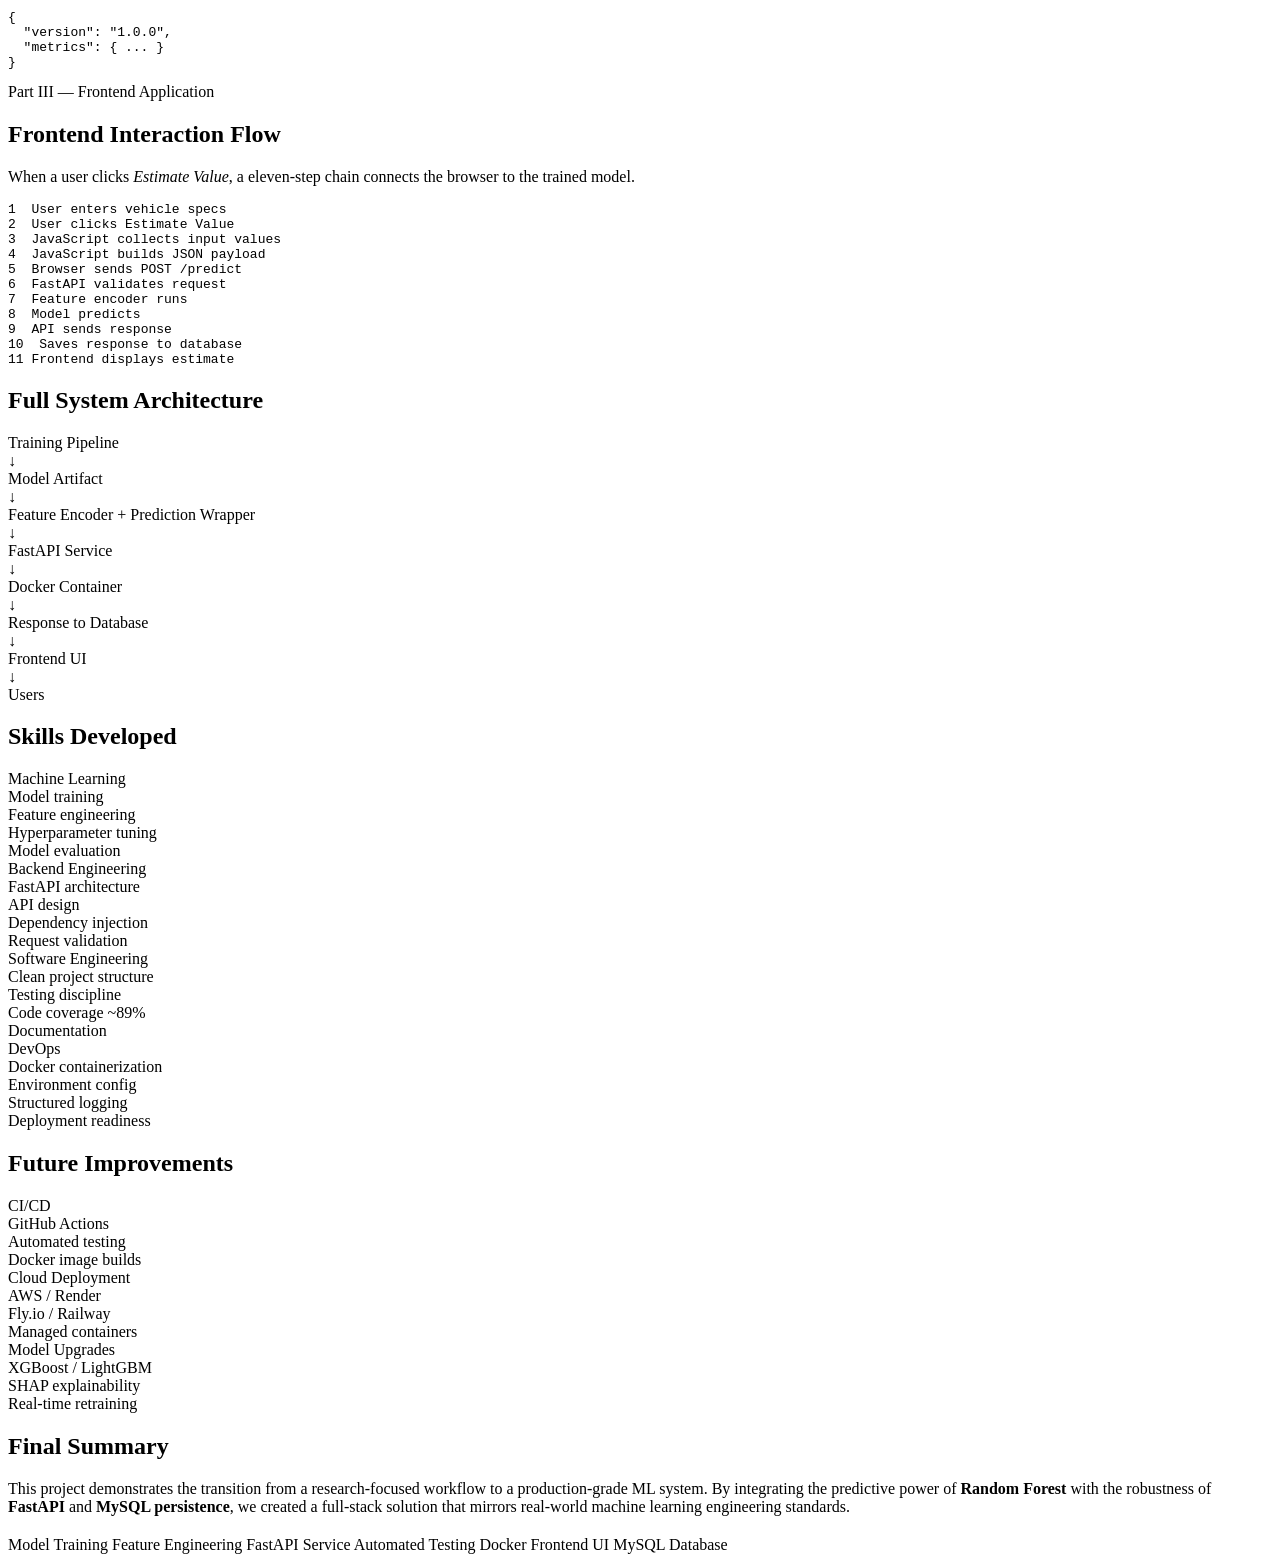
==== commit fdaa1630: "Updated UI" ====
--- a/src/car_price_prediction/static/car-about.html
+++ b/src/car_price_prediction/static/car-about.html
@@ -12,6 +12,7 @@
 </head>
 
 <body>
+  <div id="scroll-progress"></div>
 
   <div class="layout">
 
@@ -27,7 +28,7 @@
         <ul class="toc">
           <li><a href="#intro">Introduction</a></li>
           <li><a href="#goal">Project Goal</a></li>
-          <li><a href="#journey">Engineering Journey</a></li>
+          <li><a href="#journey">Learning Journey</a></li>
 
           <li class="toc-section">
             <div class="toc-section-label">I — ML Foundations</div>
@@ -35,16 +36,26 @@
           <li><a href="#supervised">Supervised Learning</a></li>
           <li><a href="#algorithm">Random Forest</a></li>
           <li><a href="#metrics">Evaluation Metrics</a></li>
-          <li><a href="#residuals">Residual Analysis</a></li>
+          <li><a href="#depreciation">Depreciation Curve</a></li>
 
           <li class="toc-section">
             <div class="toc-section-label">II — System Architecture</div>
           </li>
           <li><a href="#separation">Training vs Inference</a></li>
+          <li><a href="#artifacts">Model Artifacts</a></li>
           <li><a href="#structure">Project Structure</a></li>
+          <li><a href="#config">Config & Dependency</a></li>
           <li><a href="#api">FastAPI Service</a></li>
-          <li><a href="#database">Database Logging</a></li>
-          <li><a href="#docker">Docker Deployment</a></li>
+          <li><a href="#testing">Testing Strategy</a></li>
+          <li><a href="#database">Database Observability</a></li>
+          <li><a href="#docker">Docker Containerization</a></li>
+          <li><a href="#health">Health & Metadata</a></li>
+
+          <li class="toc-section">
+            <div class="toc-section-label">III — Frontend & Flow</div>
+          </li>
+          <li><a href="#frontend">Interaction Flow</a></li>
+          <li><a href="#fullarch">Full Architecture</a></li>
 
           <li class="toc-section">
             <div class="toc-section-label">Outcomes</div>
@@ -63,34 +74,46 @@
       <a class="back-link" href="/">Back to Dashboard</a>
     </aside>
 
-  <!-- ── MAIN ── -->
-  <main>
-
-    <!-- Hero -->
-    <div class="hero">
-      <div><a class="back-link" href="/">Back to Dashboard</a></div><br>
-      <div class="hero-eyebrow">ML System Engineering Guide</div>
-      <h1 class="hero-h1">
-        From Notebook<br>to <em>Production</em> ML System
-      </h1>
-      <p class="hero-desc">
-         This project demonstrates how a machine learning model evolves into a full production system —
+    <!-- ── MAIN ── -->
+    <main>
+
+      <!-- Hero -->
+      <div class="hero">
+        <div><a class="back-link" href="/">Back to Dashboard</a></div><br>
+        <div class="hero-eyebrow">ML System Engineering Guide</div>
+        <h1 class="hero-h1">
+          From Notebook<br>to <em>Production</em> ML System
+        </h1>
+        <p class="hero-desc">
+          This project demonstrates how a machine learning model evolves into a full production system —
           bridging the gap between a Random Forest experiment and a containerized,
           API-serving inference service with MySQL persistence.
-      </p>
-      <div class="hero-stats">
-        <div class="stat"><div class="stat-num">8</div><div class="stat-label">Stages</div></div>
-        <div class="stat"><div class="stat-num">85%</div><div class="stat-label">Test Coverage</div></div>
-        <div class="stat"><div class="stat-num">3</div><div class="stat-label">API Endpoints</div></div>
-        <div class="stat"><div class="stat-num">4</div><div class="stat-label">Skill Domains</div></div>
-      </div>
-    </div>
-
-    <!-- INTRO -->
-    <div class="doc-section" id="intro">
-      <div class="section-num">§ 01</div>
-      <h2>Introduction</h2>
-     <p>
+        </p>
+        <div class="hero-stats">
+          <div class="stat">
+            <div class="stat-num">8</div>
+            <div class="stat-label">Stages</div>
+          </div>
+          <div class="stat">
+            <div class="stat-num">89%</div>
+            <div class="stat-label">Test Coverage</div>
+          </div>
+          <div class="stat">
+            <div class="stat-num">3</div>
+            <div class="stat-label">API Endpoints</div>
+          </div>
+          <div class="stat">
+            <div class="stat-num">4</div>
+            <div class="stat-label">Skill Domains</div>
+          </div>
+        </div>
+      </div>
+
+      <!-- INTRO -->
+      <div class="doc-section" id="intro">
+        <!-- <div class="section-num">§ 01</div> -->
+        <h2>Introduction</h2>
+        <p>
           Machine learning projects often live and die within the confines of a Jupyter Notebook.
           While notebooks are excellent for experimentation, real-world utility requires
           <strong>production engineering</strong>: structured architecture, persistent logging,
@@ -100,99 +123,150 @@
           This car price prediction system is a complete demonstration of that evolution —
           bridging the gap between a regression algorithm and a consumer-ready web service.
         </p>
-      <div class="code-pair">
-        <div>
-          <div class="code-label">Notebook workflow</div>
-          <div class="code-block"><pre>
+        <div class="code-pair">
+          <div>
+            <div class="code-label">Notebook workflow</div>
+            <div class="code-block">
+              <pre>
 load dataset
 train model
 evaluate accuracy
-save model</pre></div>
-        </div>
-        <div>
-          <div class="code-label">Production requirements</div>
-          <div class="code-block"><pre>
+save model</pre>
+            </div>
+          </div>
+          <div>
+            <div class="code-label">Production requirements</div>
+            <div class="code-block">
+              <pre>
 structured architecture
 artifact management
 API-based inference
 testing + validation
-deployment infrastructure</pre></div>
-        </div>
-      </div>
-    </div>
-
-    <!-- GOAL -->
-    <div class="doc-section" id="goal">
-      <div class="section-num">§ 02</div>
-      <h2>Project Goal</h2>
-      <p>
-        Beyond predicting prices, the goal was to learn how
-        <strong style="color:var(--navy)">machine learning systems are engineered end-to-end</strong> —
-        reflecting the work of an ML Systems Engineer, not just a data scientist.
-      </p>
-      <div class="pill-list">
-        <span class="pill navy">ML Modeling</span>
-        <span class="pill forest">Software Engineering</span>
-        <span class="pill gold">API Design</span>
-        <span class="pill">Testing Discipline</span>
-        <span class="pill rust">Containerization</span>
-        <span class="pill forest">System Architecture</span>
-        <span class="pill gold">MySQL Logging</span>
-
-      </div>
-    </div>
-
-    <!-- JOURNEY -->
-    <div class="doc-section" id="journey">
-      <div class="section-num">§ 03</div>
-      <h2>Learning Journey</h2>
-      <p>The project evolved across seven deliberate stages, each introducing new engineering concepts.</p>
-      <div class="journey">
-        <div class="journey-item">
-          <div class="journey-line"><div class="journey-dot"></div><div class="journey-connector"></div></div>
-          <div class="journey-content"><div class="journey-stage">Stage 1</div><div class="journey-text">ML modeling foundations &amp; dataset analysis</div></div>
-        </div>
-        <div class="journey-item">
-          <div class="journey-line"><div class="journey-dot"></div><div class="journey-connector"></div></div>
-          <div class="journey-content"><div class="journey-stage">Stage 2</div><div class="journey-text">Feature engineering pipeline</div></div>
-        </div>
-        <div class="journey-item">
-          <div class="journey-line"><div class="journey-dot"></div><div class="journey-connector"></div></div>
-          <div class="journey-content"><div class="journey-stage">Stage 3</div><div class="journey-text">model training and Selection(Random Forest)</div></div>
-        </div>
-        <div class="journey-item">
-          <div class="journey-line"><div class="journey-dot"></div><div class="journey-connector"></div></div>
-          <div class="journey-content"><div class="journey-stage">Stage 4</div><div class="journey-text">FastAPI inference service</div></div>
-        </div>
-        <div class="journey-item">
-          <div class="journey-line"><div class="journey-dot"></div><div class="journey-connector"></div></div>
-          <div class="journey-content"><div class="journey-stage">Stage 5</div><div class="journey-text">Automated testing framework</div></div>
-        </div>
-        <div class="journey-item">
-          <div class="journey-line"><div class="journey-dot"></div><div class="journey-connector"></div></div>
-          <div class="journey-content"><div class="journey-stage">Stage 6</div><div class="journey-text">MySQL Persistence & Observability Layer</div></div>
-        </div>
-        <div class="journey-item">
-          <div class="journey-line"><div class="journey-dot"></div><div class="journey-connector"></div></div>
-          <div class="journey-content"><div class="journey-stage">Stage 7</div><div class="journey-text">Docker containerization</div></div>
-        </div>
-        <div class="journey-item">
-          <div class="journey-line"><div class="journey-dot"></div></div>
-          <div class="journey-content"><div class="journey-stage">Stage 8</div><div class="journey-text">Frontend user interface</div></div>
-        </div>
-      </div>
-    </div>
-
-    <!-- PART I -->
-    <div class="part-divider">
-      <div class="part-divider-line"></div>
-      <div class="part-divider-text">Part I — Machine Learning Foundations</div>
-      <div class="part-divider-line"></div>
-    </div>
+deployment infrastructure</pre>
+            </div>
+          </div>
+        </div>
+      </div>
+
+      <!-- GOAL -->
+      <div class="doc-section" id="goal">
+        <!-- <div class="section-num">§ 02</div> -->
+        <h2>Project Goal</h2>
+        <p>
+          Beyond predicting prices, the goal was to learn how
+          <strong style="color:var(--navy)">machine learning systems are engineered end-to-end</strong> —
+          reflecting the work of an ML Systems Engineer, not just a data scientist.
+        </p>
+        <div class="pill-list">
+          <span class="pill navy">ML Modeling</span>
+          <span class="pill forest">Software Engineering</span>
+          <span class="pill gold">API Design</span>
+          <span class="pill">Testing Discipline</span>
+          <span class="pill rust">Containerization</span>
+          <span class="pill forest">System Architecture</span>
+          <span class="pill gold">MySQL Logging</span>
+
+        </div>
+      </div>
+
+      <!-- JOURNEY -->
+      <div class="doc-section" id="journey">
+        <!-- <div class="section-num">§ 03</div> -->
+        <h2>Learning Journey</h2>
+        <p>The project evolved across eight deliberate stages, each introducing new engineering concepts.</p>
+        <div class="journey">
+          <div class="journey-item">
+            <div class="journey-line">
+              <div class="journey-dot"></div>
+              <div class="journey-connector"></div>
+            </div>
+            <div class="journey-content">
+              <div class="journey-stage">Stage 1</div>
+              <div class="journey-text">ML modeling foundations &amp; dataset analysis</div>
+            </div>
+          </div>
+          <div class="journey-item">
+            <div class="journey-line">
+              <div class="journey-dot"></div>
+              <div class="journey-connector"></div>
+            </div>
+            <div class="journey-content">
+              <div class="journey-stage">Stage 2</div>
+              <div class="journey-text">Feature engineering pipeline</div>
+            </div>
+          </div>
+          <div class="journey-item">
+            <div class="journey-line">
+              <div class="journey-dot"></div>
+              <div class="journey-connector"></div>
+            </div>
+            <div class="journey-content">
+              <div class="journey-stage">Stage 3</div>
+              <div class="journey-text">model training and Selection(Random Forest)</div>
+            </div>
+          </div>
+          <div class="journey-item">
+            <div class="journey-line">
+              <div class="journey-dot"></div>
+              <div class="journey-connector"></div>
+            </div>
+            <div class="journey-content">
+              <div class="journey-stage">Stage 4</div>
+              <div class="journey-text">FastAPI inference service</div>
+            </div>
+          </div>
+          <div class="journey-item">
+            <div class="journey-line">
+              <div class="journey-dot"></div>
+              <div class="journey-connector"></div>
+            </div>
+            <div class="journey-content">
+              <div class="journey-stage">Stage 5</div>
+              <div class="journey-text">Automated testing framework</div>
+            </div>
+          </div>
+          <div class="journey-item">
+            <div class="journey-line">
+              <div class="journey-dot"></div>
+              <div class="journey-connector"></div>
+            </div>
+            <div class="journey-content">
+              <div class="journey-stage">Stage 6</div>
+              <div class="journey-text">MySQL Persistence & Observability Layer</div>
+            </div>
+          </div>
+          <div class="journey-item">
+            <div class="journey-line">
+              <div class="journey-dot"></div>
+              <div class="journey-connector"></div>
+            </div>
+            <div class="journey-content">
+              <div class="journey-stage">Stage 7</div>
+              <div class="journey-text">Docker containerization</div>
+            </div>
+          </div>
+          <div class="journey-item">
+            <div class="journey-line">
+              <div class="journey-dot"></div>
+            </div>
+            <div class="journey-content">
+              <div class="journey-stage">Stage 8</div>
+              <div class="journey-text">Frontend user interface</div>
+            </div>
+          </div>
+        </div>
+      </div>
+
+      <!-- PART I -->
+      <div class="part-divider">
+        <div class="part-divider-line"></div>
+        <div class="part-divider-text">Part I — Machine Learning Foundations</div>
+        <div class="part-divider-line"></div>
+      </div>
 
       <!-- SUPERVISED LEARNING -->
       <div class="doc-section" id="supervised">
-        <div class="section-num">§ 04</div>
+        <!-- <div class="section-num">§ 04</div> -->
         <h2>Supervised Learning</h2>
         <p>
           Car valuation is a regression task. We use labeled data — pairs of vehicle
@@ -219,19 +293,19 @@
         </div>
       </div>
 
-    <!-- ALGORITHM -->
+      <!-- ALGORITHM -->
       <div class="doc-section" id="algorithm">
-        <div class="section-num">§ 05</div>
+        <!-- <div class="section-num">§ 05</div> -->
         <h2>The Choice of Random Forest</h2>
         <p>
           We selected the <strong>Random Forest Regressor</strong> as our inference engine.
           Instead of relying on a single decision tree, it builds a massive "forest" of trees
           during training and outputs the average prediction.
         </p>
-         <p>
-        Multiple models were trained and evaluated, with Random Forest selected for its ability
-        to capture complex non-linear relationships in car pricing.
-      </p>
+        <p>
+          Multiple models were trained and evaluated, with Random Forest selected for its ability
+          to capture complex non-linear relationships in car pricing.
+        </p>
         <div class="callout">
           <strong>Why Random Forest?</strong> It captures complex, non-linear relationships essentially
           for car pricing (like the disproportionate drop in value during the vehicle's first 2 years)
@@ -239,12 +313,12 @@
         </div>
       </div>
 
- 
-    
-
-     <!-- EVALUATION METRICS -->
+
+
+
+      <!-- EVALUATION METRICS -->
       <div class="doc-section" id="metrics">
-        <div class="section-num">§ 06</div>
+        <!-- <div class="section-num">§ 06</div> -->
         <h2>Evaluation Metrics</h2>
         <p>To ensure reliability, the model was vetted against three distinct performance indicators:</p>
         <div class="metric-row">
@@ -268,81 +342,95 @@
       </div>
 
 
-    <!-- DEPRECIATION -->
-    <div class="doc-section" id="depreciation">
-      <div class="section-num">§ 07</div>
-      <h2>Depreciation Curve</h2>
-      <p>Vehicle prices decay non-linearly with age and mileage. Log-transforming the target variable helps stabilize variance across price ranges.</p>
-      <div class="code-pair">
-        <div>
-          <div class="code-label">During training</div>
-          <div class="code-block"><pre>y_log = log(price)</pre></div>
-        </div>
-        <div>
-          <div class="code-label">At prediction time</div>
-          <div class="code-block"><pre>price = exp(prediction)</pre></div>
-        </div>
-      </div>
-    </div>
-
-
-
-    <!-- PART II -->
-    <div class="part-divider">
-      <div class="part-divider-line"></div>
-      <div class="part-divider-text">Part II — System Architecture</div>
-      <div class="part-divider-line"></div>
-    </div>
-
-    <!-- SEPARATION -->
-    <div class="doc-section" id="separation">
-      <div class="section-num">§ 08</div>
-      <h2>Training vs Inference Separation</h2>
-      <p>Training and prediction are fully decoupled for faster serving, simpler deployment, and reproducible behavior.</p>
-      <div class="code-pair">
-        <div>
-          <div class="code-label">Training pipeline</div>
-          <div class="code-block"><pre>data
+      <!-- DEPRECIATION -->
+      <div class="doc-section" id="depreciation">
+        <!-- <div class="section-num">§ 07</div> -->
+        <h2>Depreciation Curve</h2>
+        <p>Vehicle prices decay non-linearly with age and mileage. Log-transforming the target variable helps stabilize
+          variance across price ranges.</p>
+        <div class="code-pair">
+          <div>
+            <div class="code-label">During training</div>
+            <div class="code-block">
+              <pre>y_log = log(price)</pre>
+            </div>
+          </div>
+          <div>
+            <div class="code-label">At prediction time</div>
+            <div class="code-block">
+              <pre>price = exp(prediction)</pre>
+            </div>
+          </div>
+        </div>
+      </div>
+
+
+
+      <!-- PART II -->
+      <div class="part-divider">
+        <div class="part-divider-line"></div>
+        <div class="part-divider-text">Part II — System Architecture</div>
+        <div class="part-divider-line"></div>
+      </div>
+
+      <!-- SEPARATION -->
+      <div class="doc-section" id="separation">
+        <!-- <div class="section-num">§ 08</div> -->
+        <h2>Training vs Inference Separation</h2>
+        <p>Training and prediction are fully decoupled for faster serving, simpler deployment, and reproducible
+          behavior.</p>
+        <div class="code-pair">
+          <div>
+            <div class="code-label">Training pipeline</div>
+            <div class="code-block">
+              <pre>data
   ↓
 feature engineering
   ↓
 model training
   ↓
-saved artifact</pre></div>
-        </div>
-        <div>
-          <div class="code-label">Serving system</div>
-          <div class="code-block"><pre>load model
+saved artifact</pre>
+            </div>
+          </div>
+          <div>
+            <div class="code-label">Serving system</div>
+            <div class="code-block">
+              <pre>load model
   ↓
 encode features
   ↓
 run predictions
   ↓
-return response</pre></div>
-        </div>
-      </div>
-    </div>
-
-    <!-- ARTIFACTS -->
-    <div class="doc-section" id="artifacts">
-      <div class="section-num">§ 09</div>
-      <h2>Model Artifacts</h2>
-      <p>The trained Random Forest pipeline — including feature encoders and the model — is saved as a single joblib artifact and loaded once at startup.</p>
-      <div class="code-block"><pre>
+return response</pre>
+            </div>
+          </div>
+        </div>
+      </div>
+
+      <!-- ARTIFACTS -->
+      <div class="doc-section" id="artifacts">
+        <!-- <div class="section-num">§ 09</div> -->
+        <h2>Model Artifacts</h2>
+        <p>The trained Random Forest pipeline — including feature encoders and the model — is saved as a single joblib
+          artifact and loaded once at startup.</p>
+        <div class="code-block">
+          <pre>
 <span class="c-cmt"># Artifact path</span>
 <span class="c-str">models/car_latest.joblib</span>
 
 <span class="c-cmt"># Contains</span>
 <span class="c-val">feature_encoder</span>   →  categorical encoding
 <span class="c-val">scaler</span>            →  numeric normalization
-<span class="c-val">rf_model</span>          →  trained Random Forest</pre></div>
-    </div>
-
-    <!-- STRUCTURE -->
-    <div class="doc-section" id="structure">
-      <div class="section-num">§ 10</div>
-      <h2>Clean Project Structure</h2>
-      <div class="code-block"><pre>
+<span class="c-val">rf_model</span>          →  trained Random Forest</pre>
+        </div>
+      </div>
+
+      <!-- STRUCTURE -->
+      <div class="doc-section" id="structure">
+        <!-- <div class="section-num">§ 10</div> -->
+        <h2>Clean Project Structure</h2>
+        <div class="code-block">
+          <pre>
 <span class="c-str">Car-Price-Prediction/</span>
 │
 ├── <span class="c-key">src/</span>
@@ -356,23 +444,27 @@
 │
 ├── <span class="c-key">models/</span>          <span class="c-cmt"># Saved artifacts</span>
 ├── <span class="c-key">reports/</span>         <span class="c-cmt"># Evaluation outputs</span>
-└── <span class="c-key">tests/</span>           <span class="c-cmt"># Test suite</span></pre></div>
-    </div>
-
-    <!-- CONFIG -->
-    <div class="doc-section" id="config">
-      <div class="section-num">§ 11–13</div>
-      <h2>Configuration & Dependency Injection</h2>
-      <p>Environment variables control all path and runtime configuration, keeping dev, test, and prod cleanly separated. The prediction service receives the model as an external dependency.</p>
-      <div class="code-block"><pre>
+└── <span class="c-key">tests/</span>           <span class="c-cmt"># Test suite</span></pre>
+        </div>
+      </div>
+
+      <!-- CONFIG -->
+      <div class="doc-section" id="config">
+        <!-- <div class="section-num">§ 11–13</div> -->
+        <h2>Configuration & Dependency Injection</h2>
+        <p>Environment variables control all path and runtime configuration, keeping dev, test, and prod cleanly
+          separated. The prediction service receives the model as an external dependency.</p>
+        <div class="code-block">
+          <pre>
 <span class="c-key">MODEL_PATH</span>   <span class="c-sym">=</span> <span class="c-str">"models/car_latest.joblib"</span>
 <span class="c-key">APP_ENV</span>      <span class="c-sym">=</span> <span class="c-str">"production"</span>
-<span class="c-key">LOG_LEVEL</span>    <span class="c-sym">=</span> <span class="c-str">"info"</span></pre></div>
-    </div>
-
-     <!-- API SERVICE -->
+<span class="c-key">LOG_LEVEL</span>    <span class="c-sym">=</span> <span class="c-str">"info"</span></pre>
+        </div>
+      </div>
+
+      <!-- API SERVICE -->
       <div class="doc-section" id="api">
-        <div class="section-num">§ 14</div>
+        <!-- <div class="section-num">§ 14</div> -->
         <h2>FastAPI Inference Service</h2>
         <p>Three endpoints expose the model, health status, and metadata.</p>
         <div class="endpoint-list">
@@ -394,23 +486,26 @@
         </div>
       </div>
 
-    <!-- TESTING -->
-    <div class="doc-section" id="testing">
-      <div class="section-num">§ 15–16</div>
-      <h2>Testing Strategy</h2>
-      <p>Multi-layer testing across API, business logic, feature encoding, and model loader — reaching <strong style="color:var(--navy)">~85% code coverage</strong>.</p>
-      <div class="code-block"><pre>
+      <!-- TESTING -->
+      <div class="doc-section" id="testing">
+        <!-- <div class="section-num">§ 15–16</div> -->
+        <h2>Testing Strategy</h2>
+        <p>Multi-layer testing across API, business logic, feature encoding, and model loader — reaching <strong
+            style="color:var(--navy)">~89% code coverage</strong>.</p>
+        <div class="code-block">
+          <pre>
 <span class="c-cmt"># Test layers</span>
 <span class="c-val">API Tests</span>        <span class="c-sym">→</span>  /health · /predict
 <span class="c-val">Feature Tests</span>    <span class="c-sym">→</span>  encoding · derived columns
 <span class="c-val">Logic Tests</span>      <span class="c-sym">→</span>  prediction wrapper
-<span class="c-val">Loader Tests</span>     <span class="c-sym">→</span>  mocked artifact loading</pre></div>
-      <div class="callout">
-        <strong>85% coverage</strong> ensures reliable predictions across all vehicle segments and edge cases.
-      </div>
-    </div>
-
-    <!-- DATABASE LOGGING -->
+<span class="c-val">Loader Tests</span>     <span class="c-sym">→</span>  mocked artifact loading</pre>
+        </div>
+        <div class="callout">
+          <strong>89% coverage</strong> ensures reliable predictions across all vehicle segments and edge cases.
+        </div>
+      </div>
+
+      <!-- DATABASE LOGGING -->
       <div class="doc-section" id="database">
         <div class="section-num">§ 17</div>
         <h2>Observability via MySQL</h2>
@@ -426,58 +521,66 @@
         </div>
       </div>
 
-    <!-- DOCKER -->
-    <div class="doc-section" id="docker">
-      <div class="section-num">§ 18–19</div>
-      <h2>Docker Containerization</h2>
-      <div class="code-block"><pre>
+      <!-- DOCKER -->
+      <div class="doc-section" id="docker">
+        <!-- <div class="section-num">§ 18–19</div> -->
+        <h2>Docker Containerization</h2>
+        <div class="code-block">
+          <pre>
 <span class="c-key">FROM</span>   python:3.11-slim
 <span class="c-key">COPY</span>   requirements.txt .
 <span class="c-key">RUN</span>    pip install -r requirements.txt
 <span class="c-key">COPY</span>   src/ models/ .
 <span class="c-key">CMD</span>    uvicorn car_price_prediction.api:app
 
-<span class="c-key">$</span> docker compose up</pre></div>
-    </div>
-
-    <!-- HEALTH -->
-    <div class="doc-section" id="health">
-      <div class="section-num">§ 20–22</div>
-      <h2>Logging, Health & Model Metadata</h2>
-      <p>Structured logs and health endpoints enable monitoring and load balancer checks in production.</p>
-      <div class="code-pair">
-        <div>
-          <div class="code-label">GET /health</div>
-          <div class="code-block"><pre>
+<span class="c-key">$</span> docker compose up</pre>
+        </div>
+      </div>
+
+      <!-- HEALTH -->
+      <div class="doc-section" id="health">
+        <!-- <div class="section-num">§ 20–22</div> -->
+        <h2>Logging, Health & Model Metadata</h2>
+        <p>Structured logs and health endpoints enable monitoring and load balancer checks in production.</p>
+        <div class="code-pair">
+          <div>
+            <div class="code-label">GET /health</div>
+            <div class="code-block">
+              <pre>
 {
   "status": "ok",
   "model_loaded": true
-}</pre></div>
-        </div>
-        <div>
-          <div class="code-label">GET /model-info</div>
-          <div class="code-block"><pre>
+}</pre>
+            </div>
+          </div>
+          <div>
+            <div class="code-label">GET /model-info</div>
+            <div class="code-block">
+              <pre>
 {
   "version": "1.0.0",
   "metrics": { ... }
-}</pre></div>
-        </div>
-      </div>
-    </div>
-
-    <!-- PART III -->
-    <div class="part-divider">
-      <div class="part-divider-line"></div>
-      <div class="part-divider-text">Part III — Frontend Application</div>
-      <div class="part-divider-line"></div>
-    </div>
-
-    <!-- FRONTEND -->
-    <div class="doc-section" id="frontend">
-      <div class="section-num">§ 23</div>
-      <h2>Frontend Interaction Flow</h2>
-      <p>When a user clicks <em style="color:var(--navy)">Estimate Value</em>, a eleven-step chain connects the browser to the trained model.</p>
-      <div class="code-block"><pre>
+}</pre>
+            </div>
+          </div>
+        </div>
+      </div>
+
+      <!-- PART III -->
+      <div class="part-divider">
+        <div class="part-divider-line"></div>
+        <div class="part-divider-text">Part III — Frontend Application</div>
+        <div class="part-divider-line"></div>
+      </div>
+
+      <!-- FRONTEND -->
+      <div class="doc-section" id="frontend">
+        <!-- <div class="section-num">§ 23</div> -->
+        <h2>Frontend Interaction Flow</h2>
+        <p>When a user clicks <em style="color:var(--navy)">Estimate Value</em>, a eleven-step chain connects the
+          browser to the trained model.</p>
+        <div class="code-block">
+          <pre>
 <span class="c-sym">1</span>  User enters vehicle specs
 <span class="c-sym">2</span>  User clicks Estimate Value
 <span class="c-sym">3</span>  JavaScript collects input values
@@ -488,111 +591,128 @@
 <span class="c-sym">8</span>  Model predicts
 <span class="c-sym">9</span>  API sends response
 <span class="c-sym">10</span>  Saves response to database
-<span class="c-sym">11</span> Frontend displays estimate</pre></div>
-    </div>
-
-    <!-- FULL ARCH -->
-    <div class="doc-section" id="fullarch">
-      <div class="section-num">§ 24–25</div>
-      <h2>Full System Architecture</h2>
-      <div class="arch-flow">
-        <div class="arch-node"><div class="arch-box highlight">Training Pipeline</div></div>
-        <div class="arch-arrow">↓</div>
-        <div class="arch-node"><div class="arch-box">Model Artifact</div></div>
-        <div class="arch-arrow">↓</div>
-        <div class="arch-node"><div class="arch-box">Feature Encoder + Prediction Wrapper</div></div>
-        <div class="arch-arrow">↓</div>
-        <div class="arch-node"><div class="arch-box">FastAPI Service</div></div>
-        <div class="arch-arrow">↓</div>
-        <div class="arch-node"><div class="arch-box">Docker Container</div></div>
-        <div class="arch-arrow">↓</div>
-        <div class="arch-node"><div class="arch-box">Response to Database </div></div>
-        <div class="arch-arrow">↓</div>
-        <div class="arch-node"><div class="arch-box">Frontend UI</div></div>
-        <div class="arch-arrow">↓</div>
-        <div class="arch-node"><div class="arch-box highlight">Users</div></div>
-      </div>
-    </div>
-
-    <!-- SKILLS -->
-    <div class="doc-section" id="skills">
-      <div class="section-num">§ 26–27</div>
-      <h2>Skills Developed</h2>
-      <div class="skills-grid">
-        <div class="skill-card">
-          <div class="skill-card-title">Machine Learning</div>
-          <div class="skill-item">Model training</div>
-          <div class="skill-item">Feature engineering</div>
-          <div class="skill-item">Hyperparameter tuning</div>
-          <div class="skill-item">Model evaluation</div>
-        </div>
-        <div class="skill-card">
-          <div class="skill-card-title">Backend Engineering</div>
-          <div class="skill-item">FastAPI architecture</div>
-          <div class="skill-item">API design</div>
-          <div class="skill-item">Dependency injection</div>
-          <div class="skill-item">Request validation</div>
-        </div>
-        <div class="skill-card">
-          <div class="skill-card-title">Software Engineering</div>
-          <div class="skill-item">Clean project structure</div>
-          <div class="skill-item">Testing discipline</div>
-          <div class="skill-item">Code coverage ~85%</div>
-          <div class="skill-item">Documentation</div>
-        </div>
-        <div class="skill-card">
-          <div class="skill-card-title">DevOps</div>
-          <div class="skill-item">Docker containerization</div>
-          <div class="skill-item">Environment config</div>
-          <div class="skill-item">Structured logging</div>
-          <div class="skill-item">Deployment readiness</div>
-        </div>
-      </div>
-
-    </div>
-
-    <!-- FUTURE -->
-    <div class="doc-section" id="future">
-      <div class="section-num">§ 28</div>
-      <h2>Future Improvements</h2>
-      <div class="future-grid">
-        <div class="future-card">
-          <div class="future-card-title">CI/CD</div>
-          <div class="future-item">GitHub Actions<br>Automated testing<br>Docker image builds</div>
-        </div>
-        <div class="future-card">
-          <div class="future-card-title">Cloud Deployment</div>
-          <div class="future-item">AWS / Render<br>Fly.io / Railway<br>Managed containers</div>
-        </div>
-        <div class="future-card">
-          <div class="future-card-title">Model Upgrades</div>
-          <div class="future-item">XGBoost / LightGBM<br>SHAP explainability<br>Real-time retraining</div>
-        </div>
-      </div>
-    </div>
-
-    <!-- SUMMARY -->
-    <div class="doc-section summary-box">
-      <h2>Final Summary</h2>
-      <p>
-        This project demonstrates the transition from a research-focused workflow
+<span class="c-sym">11</span> Frontend displays estimate</pre>
+        </div>
+      </div>
+
+      <!-- FULL ARCH -->
+      <div class="doc-section" id="fullarch">
+        <!-- <div class="section-num">§ 24–25</div> -->
+        <h2>Full System Architecture</h2>
+        <div class="arch-flow">
+          <div class="arch-node">
+            <div class="arch-box highlight">Training Pipeline</div>
+          </div>
+          <div class="arch-arrow">↓</div>
+          <div class="arch-node">
+            <div class="arch-box">Model Artifact</div>
+          </div>
+          <div class="arch-arrow">↓</div>
+          <div class="arch-node">
+            <div class="arch-box">Feature Encoder + Prediction Wrapper</div>
+          </div>
+          <div class="arch-arrow">↓</div>
+          <div class="arch-node">
+            <div class="arch-box">FastAPI Service</div>
+          </div>
+          <div class="arch-arrow">↓</div>
+          <div class="arch-node">
+            <div class="arch-box">Docker Container</div>
+          </div>
+          <div class="arch-arrow">↓</div>
+          <div class="arch-node">
+            <div class="arch-box">Response to Database </div>
+          </div>
+          <div class="arch-arrow">↓</div>
+          <div class="arch-node">
+            <div class="arch-box">Frontend UI</div>
+          </div>
+          <div class="arch-arrow">↓</div>
+          <div class="arch-node">
+            <div class="arch-box highlight">Users</div>
+          </div>
+        </div>
+      </div>
+
+      <!-- SKILLS -->
+      <div class="doc-section" id="skills">
+        <!-- <div class="section-num">§ 26–27</div> -->
+        <h2>Skills Developed</h2>
+        <div class="skills-grid">
+          <div class="skill-card">
+            <div class="skill-card-title">Machine Learning</div>
+            <div class="skill-item">Model training</div>
+            <div class="skill-item">Feature engineering</div>
+            <div class="skill-item">Hyperparameter tuning</div>
+            <div class="skill-item">Model evaluation</div>
+          </div>
+          <div class="skill-card">
+            <div class="skill-card-title">Backend Engineering</div>
+            <div class="skill-item">FastAPI architecture</div>
+            <div class="skill-item">API design</div>
+            <div class="skill-item">Dependency injection</div>
+            <div class="skill-item">Request validation</div>
+          </div>
+          <div class="skill-card">
+            <div class="skill-card-title">Software Engineering</div>
+            <div class="skill-item">Clean project structure</div>
+            <div class="skill-item">Testing discipline</div>
+            <div class="skill-item">Code coverage ~89%</div>
+            <div class="skill-item">Documentation</div>
+          </div>
+          <div class="skill-card">
+            <div class="skill-card-title">DevOps</div>
+            <div class="skill-item">Docker containerization</div>
+            <div class="skill-item">Environment config</div>
+            <div class="skill-item">Structured logging</div>
+            <div class="skill-item">Deployment readiness</div>
+          </div>
+        </div>
+
+      </div>
+
+      <!-- FUTURE -->
+      <div class="doc-section" id="future">
+        <!-- <div class="section-num">§ 28</div> -->
+        <h2>Future Improvements</h2>
+        <div class="future-grid">
+          <div class="future-card">
+            <div class="future-card-title">CI/CD</div>
+            <div class="future-item">GitHub Actions<br>Automated testing<br>Docker image builds</div>
+          </div>
+          <div class="future-card">
+            <div class="future-card-title">Cloud Deployment</div>
+            <div class="future-item">AWS / Render<br>Fly.io / Railway<br>Managed containers</div>
+          </div>
+          <div class="future-card">
+            <div class="future-card-title">Model Upgrades</div>
+            <div class="future-item">XGBoost / LightGBM<br>SHAP explainability<br>Real-time retraining</div>
+          </div>
+        </div>
+      </div>
+
+      <!-- SUMMARY -->
+      <div class="doc-section summary-box">
+        <h2>Final Summary</h2>
+        <p>
+          This project demonstrates the transition from a research-focused workflow
           to a production-grade ML system. By integrating the predictive power
           of <strong>Random Forest</strong> with the robustness of <strong>FastAPI</strong>
           and <strong>MySQL persistence</strong>, we created a full-stack solution
           that mirrors real-world machine learning engineering standards.
-      </p>
-      <div class="pill-list" style="margin-top:20px">
-        <span class="pill navy">Model Training</span>
-        <span class="pill forest">Feature Engineering</span>
-        <span class="pill gold">FastAPI Service</span>
-        <span class="pill">Automated Testing</span>
-        <span class="pill rust">Docker</span>
-        <span class="pill forest">Frontend UI</span>
-        <span class="pill gold">MySQL Database</span>
-      </div>
-    </div>
-
-  </main>
+        </p>
+        <div class="pill-list" style="margin-top:20px">
+          <span class="pill navy">Model Training</span>
+          <span class="pill forest">Feature Engineering</span>
+          <span class="pill gold">FastAPI Service</span>
+          <span class="pill">Automated Testing</span>
+          <span class="pill rust">Docker</span>
+          <span class="pill forest">Frontend UI</span>
+          <span class="pill gold">MySQL Database</span>
+        </div>
+      </div>
+
+    </main>
 
 
   </div>
@@ -603,18 +723,58 @@
     }, { threshold: 0.08 });
     document.querySelectorAll('.doc-section').forEach(el => observer.observe(el));
 
+    // const sections = document.querySelectorAll('.doc-section[id]');
+    // const links = document.querySelectorAll('.toc a');
+    // const tocObserver = new IntersectionObserver((entries) => {
+    //   entries.forEach(entry => {
+    //     if (entry.isIntersecting) {
+    //       links.forEach(l => l.classList.remove('active'));
+    //       const active = document.querySelector(`.toc a[href="#${entry.target.id}"]`);
+    //       if (active) active.classList.add('active');
+    //     }
+    //   });
+    // }, { rootMargin: '-20% 0px -70% 0px' });
+    // sections.forEach(s => tocObserver.observe(s));
+
+
     const sections = document.querySelectorAll('.doc-section[id]');
     const links = document.querySelectorAll('.toc a');
+    const sidebar = document.querySelector('.sidebar'); // Target the sidebar container
+
     const tocObserver = new IntersectionObserver((entries) => {
       entries.forEach(entry => {
         if (entry.isIntersecting) {
           links.forEach(l => l.classList.remove('active'));
           const active = document.querySelector(`.toc a[href="#${entry.target.id}"]`);
-          if (active) active.classList.add('active');
+
+          if (active) {
+            active.classList.add('active');
+            // This 1 line automatically scrolls the sidebar to keep the active link in view!
+            active.scrollIntoView({ behavior: 'smooth', block: 'nearest' });
+          }
         }
       });
     }, { rootMargin: '-20% 0px -70% 0px' });
+
     sections.forEach(s => tocObserver.observe(s));
+
+
+    // --- SCROLL PROGRESS BAR LOGIC ---
+    window.addEventListener('scroll', () => {
+      // Calculate how far down the user has scrolled
+      const winScroll = document.body.scrollTop || document.documentElement.scrollTop;
+
+      // Calculate the total scrollable height of the document
+      const height = document.documentElement.scrollHeight - document.documentElement.clientHeight;
+
+      // Convert to a percentage
+      const scrolled = (winScroll / height) * 100;
+
+      // Apply that percentage to the width of our progress bar
+      document.getElementById('scroll-progress').style.width = scrolled + '%';
+    });
+
+
   </script>
 </body>
 
